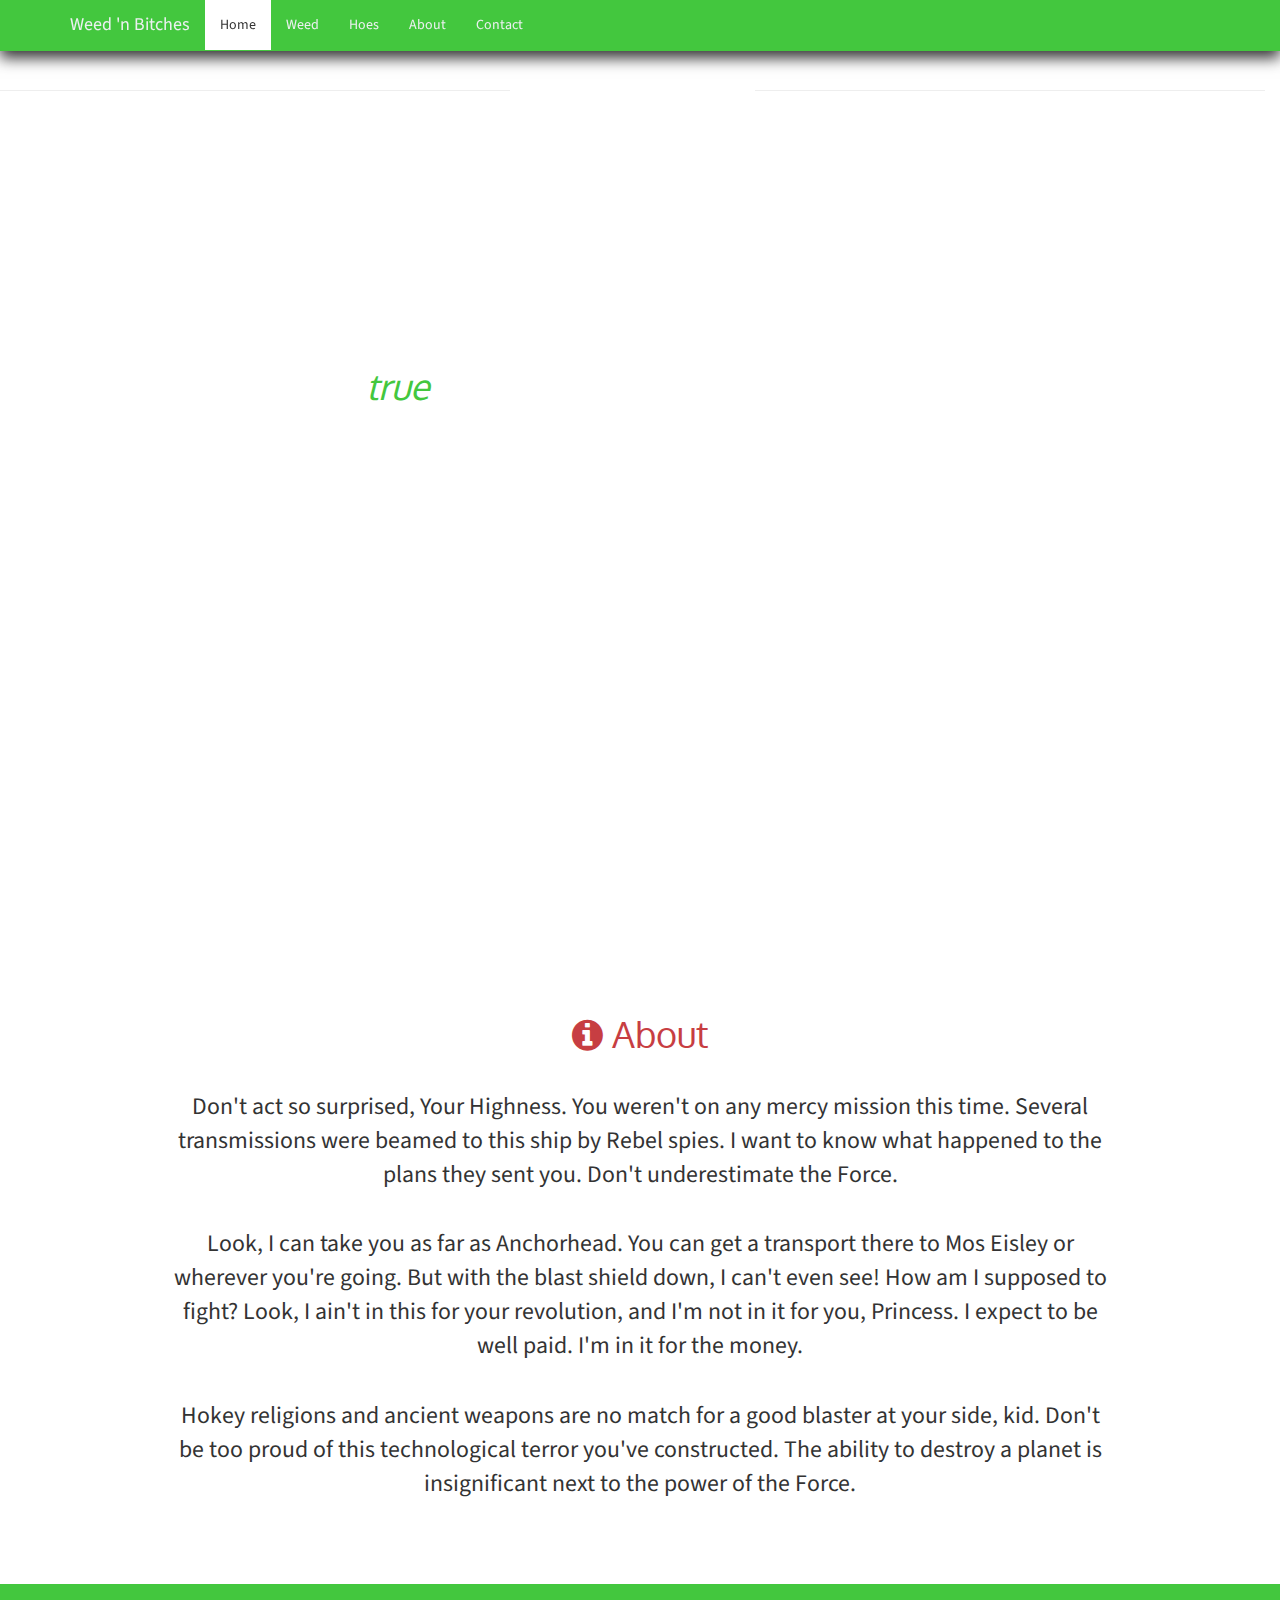
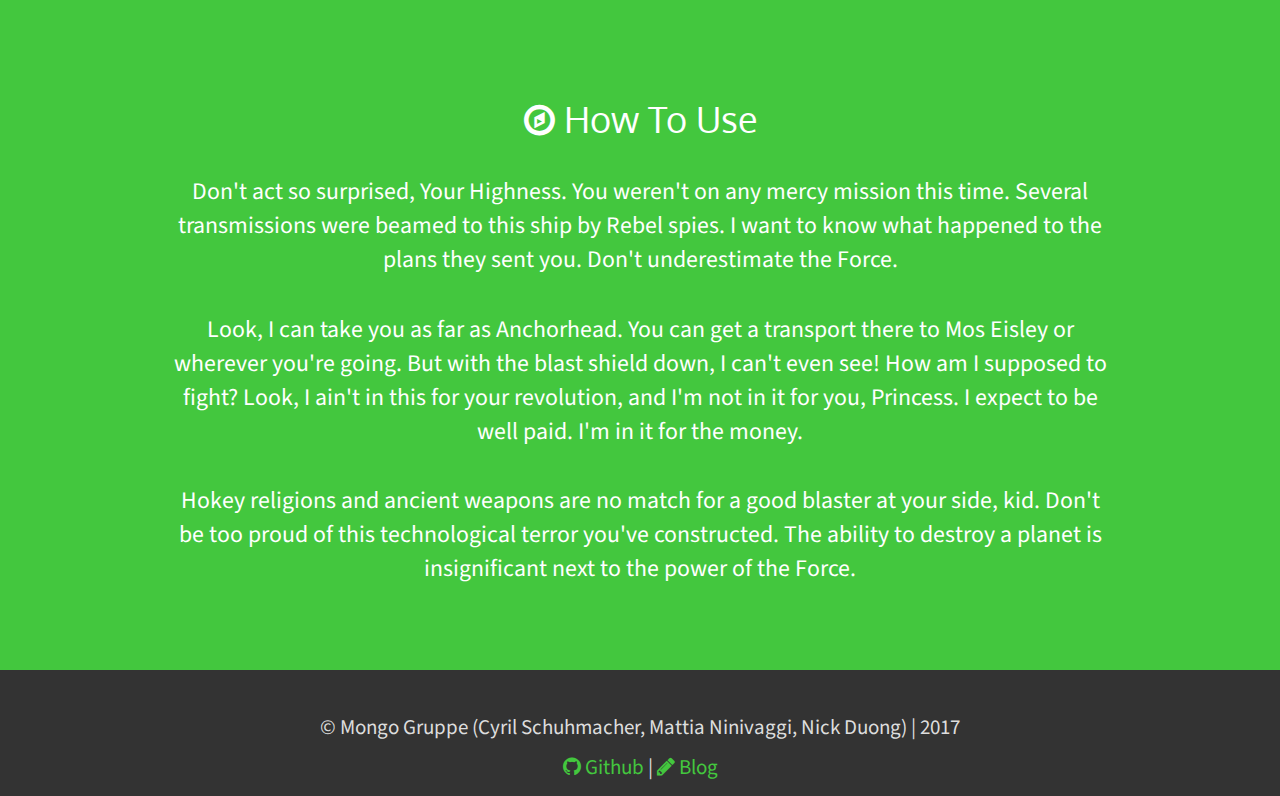
==== index.html @ 7d919fe5 "changed title" ====
<!DOCYTPE html>
<html>

<head>
    <meta charset="utf-8" />
    <title>Weed 'n Bitches</title>
    <link href="https://fonts.googleapis.com/css?family=Source+Sans+Pro" rel="stylesheet">
    <link href="https://fonts.googleapis.com/css?family=Oxygen" rel="stylesheet">
    <link rel="stylesheet" href="node_modules/normalize.css/normalize.css" />
    <script src="http://code.jquery.com/jquery-3.2.1.js" integrity="sha256-DZAnKJ/6XZ9si04Hgrsxu/8s717jcIzLy3oi35EouyE=" crossorigin="anonymous"></script>
    <link rel="stylesheet" href="https://maxcdn.bootstrapcdn.com/bootstrap/3.3.7/css/bootstrap.min.css">
    <script src="https://maxcdn.bootstrapcdn.com/bootstrap/3.3.7/js/bootstrap.min.js"></script>
    <script src="https://apis.google.com/js/client:plusone.js" type="text/javascript"></script>
    </script>
    <link rel="stylesheet" href="css/style.css" />
    
    <link rel="stylesheet" href="css/fonts.css" />
    <link rel="stylesheet" href="css/buttons.css" />
    <link rel="stylesheet" href="https://maxcdn.bootstrapcdn.com/font-awesome/4.7.0/css/font-awesome.min.css" />
    <link rel="stylesheet" href="css/navbar.css" />
    <link rel="stylesheet" href="css/mobile.css" />
</head>

<body>
    <div class="navbar navbar-default navbar-fixed-top">
        <div class="container">
            <div class="navbar-header">
                <button type="button" class="navbar-toggle" data-toggle="collapse" data-target=".navbar-collapse">
                    <span class="icon-bar"></span>
                    <span class="icon-bar"></span>
                    <span class="icon-bar"></span>
                </button>
                <a class="navbar-brand" href="#">Weed 'n Bitches</a>
            </div>
            <div class="collapse navbar-collapse">
                <ul class="nav navbar-nav">
                    <li class="active">
                        <a href="index.html">Home</a>
                    </li>
                    <li>
                        <a href="weed.html">Weed</a>
                    </li>
                    <li>
                        <a href="hoes.html">Hoes</a>
                    </li>
                    <li>
                        <a href="about.html">About</a>
                    </li>
                    <li>
                        <a href="contact.html">Contact</a>
                    </li>
                </ul>
            </div>
            <!--/.nav-collapse -->
        </div>
    </div>
    <div class="wide">
        <div class="row">
            <div class="col-xs-5 line">
                <hr>
            </div>
            <div class="col-xs-2 logo">Weed 'n Bitches</div>
            <div class="col-xs-5 line">
                <hr>
            </div>
        </div>
        <div class="row" id="intro">
            <div class="col-md-4">
                <h1 class="text-white">
                    Amsterdam, a place where dreams come
                    <em>true</em>
                </h1>
                <h2 class="text-white">
                    Get high out of your mind
                </h2>
            </div>
        </div>
    </div>

    <div class="container-fluid" id="jimminy">
        <div id="about" class="row">
            <div class="text-center">
                <h1 class="text-primary"><i class="fa fa-info-circle" aria-hidden="true"></i> About</h1>
                <div id="abouttext"></div>
                <p>Don't act so surprised, Your Highness. You weren't on any mercy mission this time. Several transmissions
                    were beamed to this ship by Rebel spies. I want to know what happened to the plans they sent you. Don't
                    underestimate the Force.</p>
                <p>Look, I can take you as far as Anchorhead. You can get a transport there to Mos Eisley or wherever you're
                    going. But with the blast shield down, I can't even see! How am I supposed to fight? Look, I ain't in
                    this for your revolution, and I'm not in it for you, Princess. I expect to be well paid. I'm in it for
                    the money.</p>
                <p>Hokey religions and ancient weapons are no match for a good blaster at your side, kid. Don't be too proud
                    of this technological terror you've constructed. The ability to destroy a planet is insignificant next
                    to the power of the Force.</p>
            </div>
        </div>
        <div id="howtouse" class="row">
            <div class="text-center">
                <h1><i class="fa fa-compass" aria-hidden="true"></i> How To Use</h1>
                <p>Don't act so surprised, Your Highness. You weren't on any mercy mission this time. Several transmissions
                    were beamed to this ship by Rebel spies. I want to know what happened to the plans they sent you. Don't
                    underestimate the Force.</p>
                <p>Look, I can take you as far as Anchorhead. You can get a transport there to Mos Eisley or wherever you're
                    going. But with the blast shield down, I can't even see! How am I supposed to fight? Look, I ain't in
                    this for your revolution, and I'm not in it for you, Princess. I expect to be well paid. I'm in it for
                    the money.</p>
                <p>Hokey religions and ancient weapons are no match for a good blaster at your side, kid. Don't be too proud
                    of this technological terror you've constructed. The ability to destroy a planet is insignificant next
                    to the power of the Force.</p>
            </div>
        </div>
        <div class="text-center row" id="use">
            <div >
                <h1 class="text-primary"><i class="fa fa-check" aria-hidden="true"></i> Let's do this!</h1>
                <div id="buttons">
                    <label>
                        <input id="query" type="text" />
                        <button id="search-button" class="btn-geckoboard" onclick="keyWordsearch()">Search</button>
                    </label>
                    <div id="container">
                        <h1>Search Results</h1>
                        <ul id="results"></ul>
                    </div>
                </div>
            </div>
        </div>
    </div>
    <footer>
        <div class="container text-center">
            <p>
                &copy; Mongo Gruppe (Cyril Schuhmacher, Mattia Ninivaggi, Nick Duong) | 2017
            </p>
            <p><a href="https://github.com/ninijay"><i class="fa fa-github" aria-hidden="true"></i> Github</a> | <a href="https://tech-brew.net/"><i class="fa fa-pencil" aria-hidden="true"></i>
                 Blog</a></p>
        </div>
    </footer>
</body>

</html>
---- css/style.css ----
body {
  background: url(/img/cream_dust.png) repeat 0 0;
}

body,html {
    height: 100%;
  }
  
  body {
    padding-top: 50px;
  }
  
  .wide {
    min-width:100%;
    height:100%;
    height:calc(100% - 1px);
    background: url('https://images.unsplash.com/photo-1468436385273-8abca6dfd8d3?dpr=1&auto=format&fit=crop&w=1000&q=80&cs=tinysrgb&ixid=dW5zcGxhc2guY29tOzs7Ozs%3D') no-repeat center center fixed;
     /*url('https://c.stocksy.com/a/RcN300/z0/805779.jpg');*/
     -webkit-background-size: cover;
     -moz-background-size: cover;
     -o-background-size: cover;
     background-size: cover;
  }
  
  .wide img {
    width:100%;
  }
  
  .logo {
    color:#fff;
    font-weight:800;
    font-size:14pt;
    padding:25px;
    text-align:center;
  }
  
  .line {
    padding-top:20px;
    white-space:no-wrap;
    overflow:hidden;
    text-align:center;
  }
  
  .wide .row {
    margin-right:0;
  }

  .text-white {
    color:white;
  }

  #intro {
    padding: 10em;
    background: rgba(255, 255, 255, 0.15)
  }

#intro em {
  color:#43c73e;
}

#howtouse {
  background-color:#43c73e;
}

#howtouse h1, #howtouse p {
  color: white;
  
}


#jimminy > div {
  padding: 7em;
  padding-top: 4em;
  padding-bottom: 2em;
}

#jimminy > div {
  font-size: 1.7em;
}

#jimminy p {
  margin-bottom: 1.5em;
}

#jimminy h1 {
  margin-bottom: 1em;
}

#jimminy .container {
  padding: 0;
}

footer {
  color: #ddd;
  background-color: #333;
  height: 6em;
  padding-top:2em;
  font-size: 1.5em;
  display:block;
 
}

footer a {
  color: #43c73e;
  -moz-transition: all .3s ease-in;
  -o-transition: all .3s ease-in;
  -webkit-transition: all .3s ease-in;
  transition: all .3s ease-in;
}

footer a:hover {
  color:white;
}

#use {
  display: none;
}
---- css/fonts.css ----
body{
    font-family: 'Source Sans Pro', sans-serif;
}

h1, h2, h3, h4, h5 {
    font-family: 'Oxygen', sans-serif;
}

.text-primary {
    color: #c73e42;
}

a {
    text-decoration: none;
}

a:hover {
    text-decoration: none;
}
---- css/buttons.css ----
.btn-geckoboard {
	background: rgb(41,153,153);
	background-image: none;
	border:none;
	color: #fff;
	letter-spacing: 1px;
	font-weight: 600;
	text-decoration: none ! important;
	text-shadow: none;
	text-transform: uppercase;
	transition: all 0.3s ease-in-out 0s;		
	-webkit-transition: all 0.3s ease-in-out 0s;		
}
.btn-geckoboard:hover {
	background: #333;
	color: #fff;
}
---- css/navbar.css ----
.navbar-default {
    background-color: #43c73e;
    border-color: #43c73e;
    box-shadow: 0em 0.5em 1em #333;
  }
  .navbar-default .navbar-brand {
    color: #ecf0f1;
  }
  .navbar-default .navbar-brand:hover,
  .navbar-default .navbar-brand:focus {
    color: #333333;
  }
  .navbar-default .navbar-text {
    color: #ecf0f1;
  }

  .navbar-default .navbar-nav > li > a {
    color: #ecf0f1;
  }
  .navbar-default .navbar-nav > li > a:hover,
  .navbar-default .navbar-nav > li > a:focus {
    color: #333333;
  }
  .navbar-default .navbar-nav > .active > a,
  .navbar-default .navbar-nav > .active > a:hover,
  .navbar-default .navbar-nav > .active > a:focus {
    color: #333333;
    background-color: #ffffff;
  }
  .navbar-default .navbar-nav > .open > a,
  .navbar-default .navbar-nav > .open > a:hover,
  .navbar-default .navbar-nav > .open > a:focus {
    color: #333333;
    background-color: #ffffff;
  }
  .navbar-default .navbar-toggle {
    border-color: #ffffff;
  }
  .navbar-default .navbar-toggle:hover,
  .navbar-default .navbar-toggle:focus {
    background-color: #ffffff;
  }
  .navbar-default .navbar-toggle .icon-bar {
    background-color: #ecf0f1;
  }
  .navbar-default .navbar-collapse,
  .navbar-default .navbar-form {
    border-color: #ecf0f1;
  }
  .navbar-default .navbar-link {
    color: #ecf0f1;
  }
  .navbar-default .navbar-link:hover {
    color: #333333;
  }
  
  @media (max-width: 767px) {
    .navbar-default .navbar-nav .open .dropdown-menu > li > a {
      color: #ecf0f1;
    }
    .navbar-default .navbar-nav .open .dropdown-menu > li > a:hover,
    .navbar-default .navbar-nav .open .dropdown-menu > li > a:focus {
      color: #333333;
    }
    .navbar-default .navbar-nav .open .dropdown-menu > .active > a,
    .navbar-default .navbar-nav .open .dropdown-menu > .active > a:hover,
    .navbar-default .navbar-nav .open .dropdown-menu > .active > a:focus {
      color: #333333;
      background-color: #ffffff;
    }
  }
---- css/mobile.css ----
@media (max-width: 740px) {
    #jimminy > div {
        padding: 3em;
        padding-top: 2em;
        padding-bottom: 1em;
      }
    
      #intro {
        padding: 5em;
      }
}
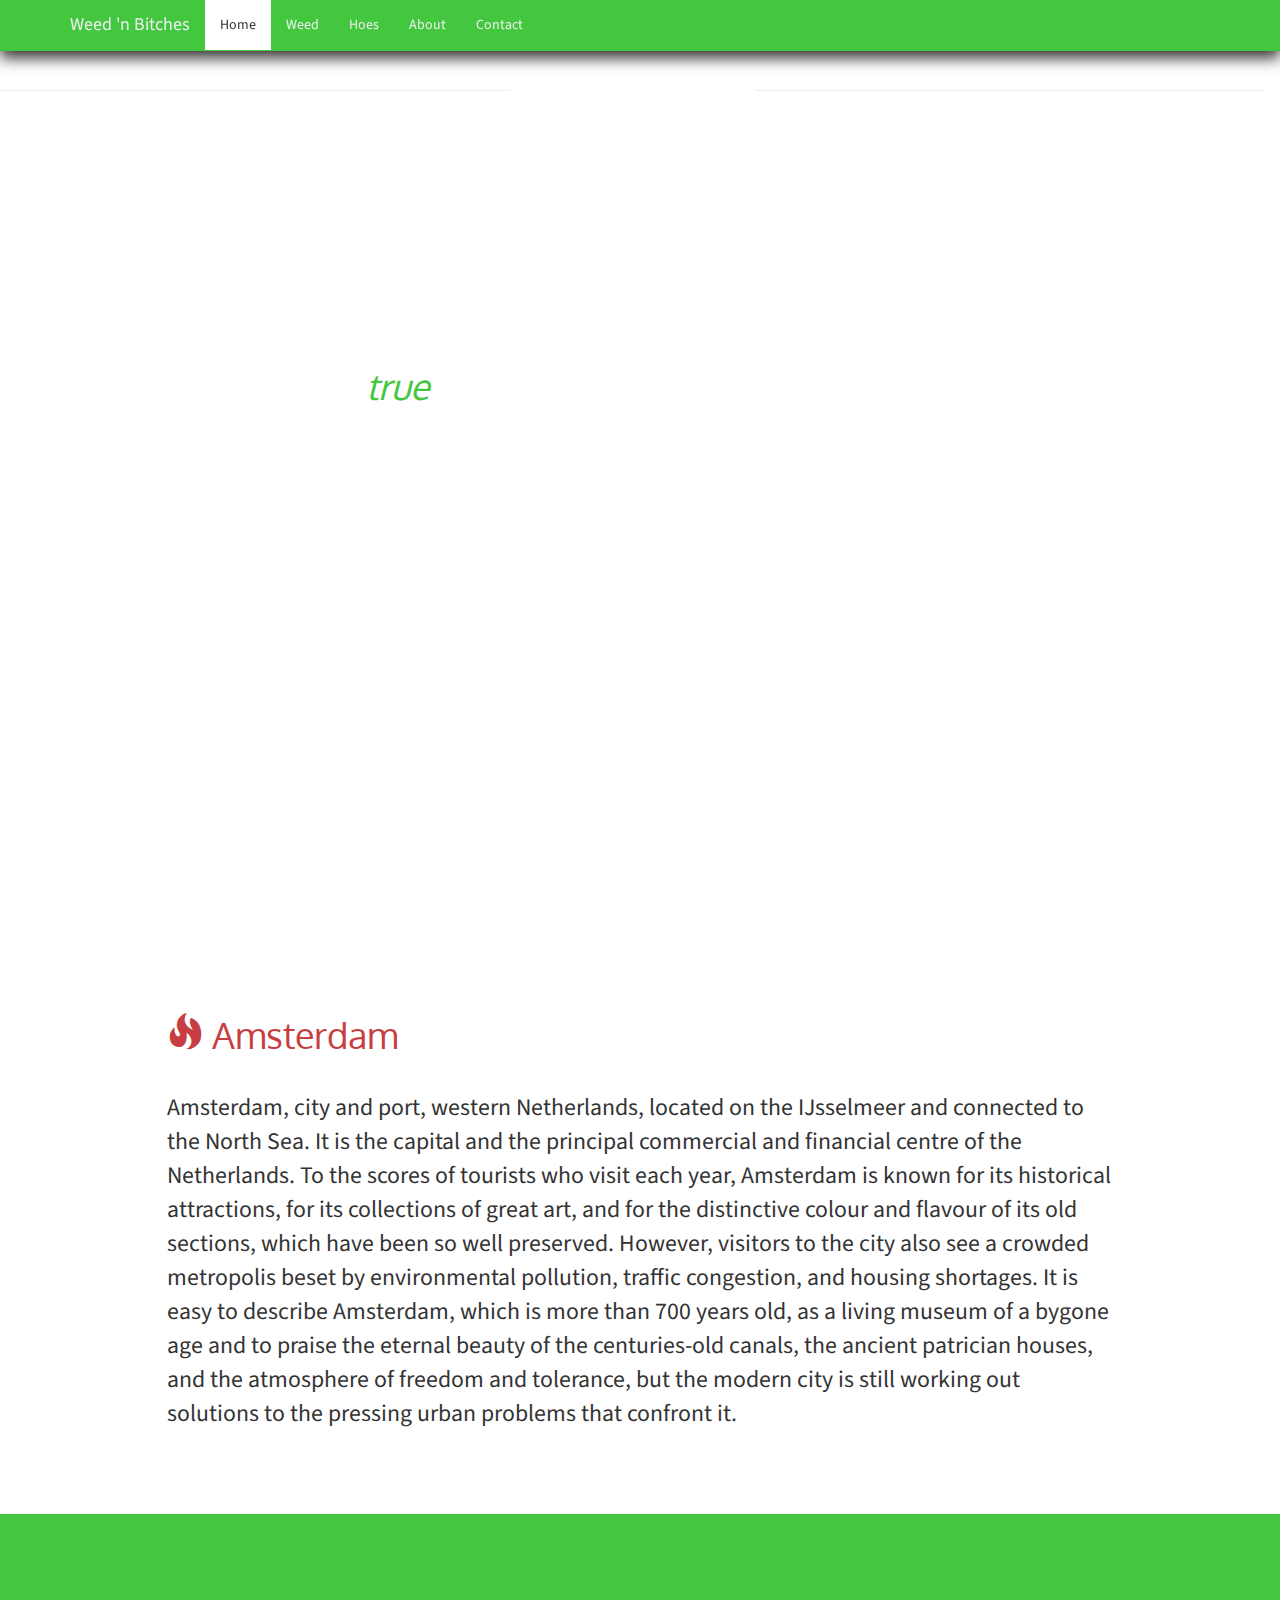
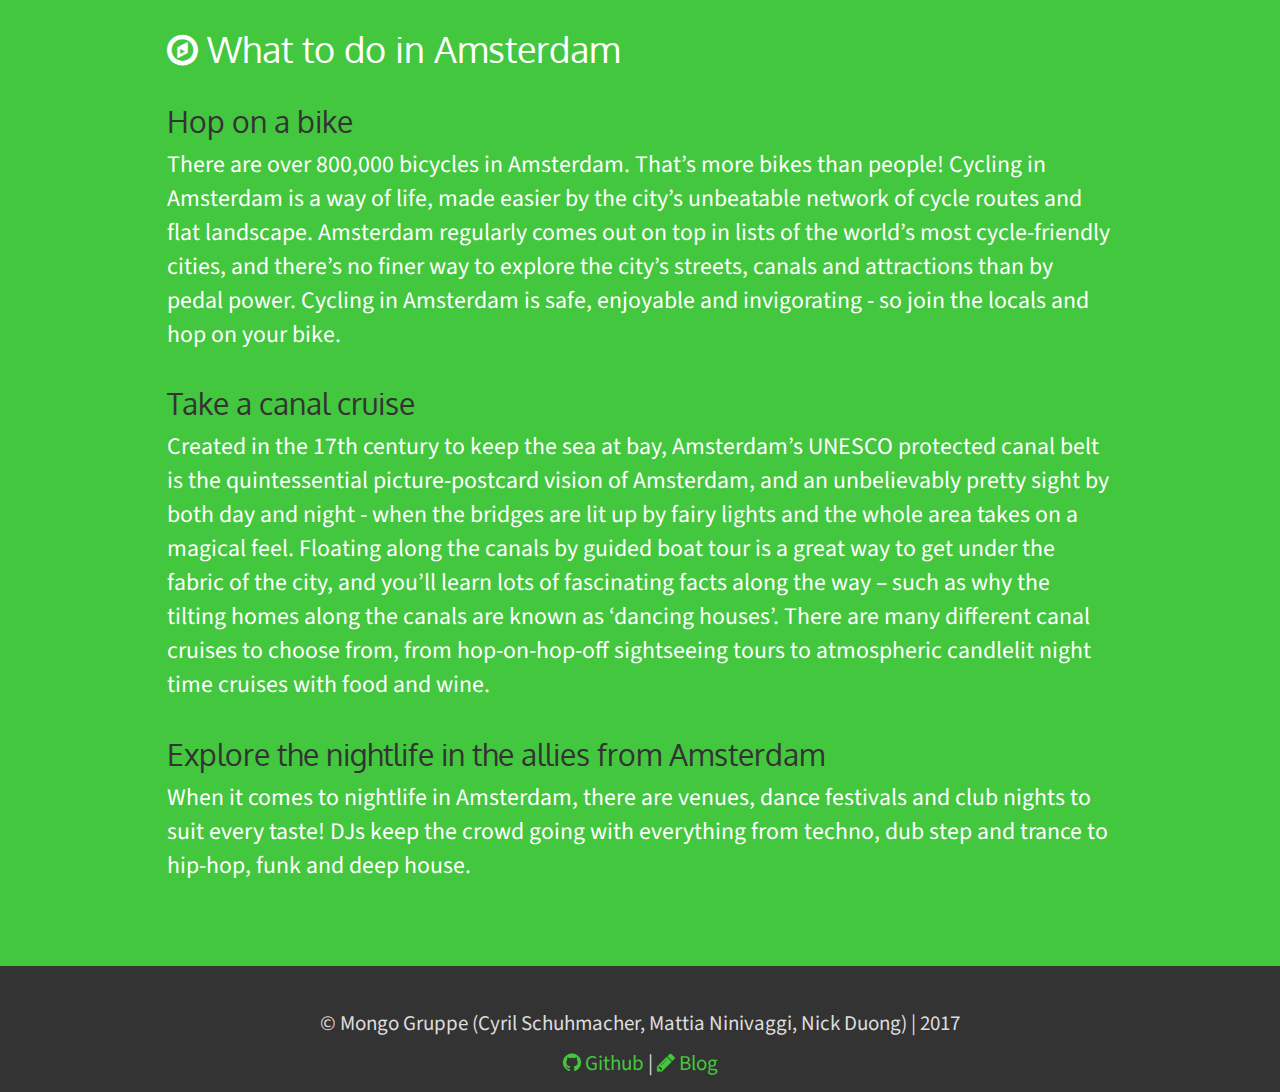
==== commit aaea1975: "finished index.html" ====
--- a/index.html
+++ b/index.html
@@ -79,34 +79,24 @@
 
     <div class="container-fluid" id="jimminy">
         <div id="about" class="row">
-            <div class="text-center">
-                <h1 class="text-primary"><i class="fa fa-info-circle" aria-hidden="true"></i> About</h1>
+            <div class="text-left">
+                <h1 class="text-primary"><i class="glyphicon glyphicon-fire" aria-hidden="true"></i> Amsterdam</h1>
                 <div id="abouttext"></div>
-                <p>Don't act so surprised, Your Highness. You weren't on any mercy mission this time. Several transmissions
-                    were beamed to this ship by Rebel spies. I want to know what happened to the plans they sent you. Don't
-                    underestimate the Force.</p>
-                <p>Look, I can take you as far as Anchorhead. You can get a transport there to Mos Eisley or wherever you're
-                    going. But with the blast shield down, I can't even see! How am I supposed to fight? Look, I ain't in
-                    this for your revolution, and I'm not in it for you, Princess. I expect to be well paid. I'm in it for
-                    the money.</p>
-                <p>Hokey religions and ancient weapons are no match for a good blaster at your side, kid. Don't be too proud
-                    of this technological terror you've constructed. The ability to destroy a planet is insignificant next
-                    to the power of the Force.</p>
+                <p>
+                	Amsterdam, city and port, western Netherlands, located on the IJsselmeer and connected to the North Sea. It is the capital and the principal commercial and financial centre of the Netherlands.
+                	To the scores of tourists who visit each year, Amsterdam is known for its historical attractions, for its collections of great art, and for the distinctive colour and flavour of its old sections, which have been so well preserved. However, visitors to the city also see a crowded metropolis beset by environmental pollution, traffic congestion, and housing shortages. It is easy to describe Amsterdam, which is more than 700 years old, as a living museum of a bygone age and to praise the eternal beauty of the centuries-old canals, the ancient patrician houses, and the atmosphere of freedom and tolerance, but the modern city is still working out solutions to the pressing urban problems that confront it.
+                </p>
             </div>
         </div>
         <div id="howtouse" class="row">
-            <div class="text-center">
-                <h1><i class="fa fa-compass" aria-hidden="true"></i> How To Use</h1>
-                <p>Don't act so surprised, Your Highness. You weren't on any mercy mission this time. Several transmissions
-                    were beamed to this ship by Rebel spies. I want to know what happened to the plans they sent you. Don't
-                    underestimate the Force.</p>
-                <p>Look, I can take you as far as Anchorhead. You can get a transport there to Mos Eisley or wherever you're
-                    going. But with the blast shield down, I can't even see! How am I supposed to fight? Look, I ain't in
-                    this for your revolution, and I'm not in it for you, Princess. I expect to be well paid. I'm in it for
-                    the money.</p>
-                <p>Hokey religions and ancient weapons are no match for a good blaster at your side, kid. Don't be too proud
-                    of this technological terror you've constructed. The ability to destroy a planet is insignificant next
-                    to the power of the Force.</p>
+            <div class="text-left">
+                <h1><i class="fa fa-compass" aria-hidden="true"></i> What to do in Amsterdam</h1>
+                <h2>Hop on a bike</h2>
+                <p>There are over 800,000 bicycles in Amsterdam. That’s more bikes than people! Cycling in Amsterdam is a way of life, made easier by the city’s unbeatable network of cycle routes and flat landscape. Amsterdam regularly comes out on top in lists of the world’s most cycle-friendly cities, and there’s no finer way to explore the city’s streets, canals and attractions than by pedal power. Cycling in Amsterdam is safe, enjoyable and invigorating - so join the locals and hop on your bike.</p>
+                <h2>Take a canal cruise</h2>
+                <p>Created in the 17th century to keep the sea at bay, Amsterdam’s UNESCO protected canal belt is the quintessential picture-postcard vision of Amsterdam, and an unbelievably pretty sight by both day and night - when the bridges are lit up by fairy lights and the whole area takes on a magical feel. Floating along the canals by guided boat tour is a great way to get under the fabric of the city, and you’ll learn lots of fascinating facts along the way – such as why the tilting homes along the canals are known as ‘dancing houses’. There are many different canal cruises to choose from, from hop-on-hop-off sightseeing tours to atmospheric candlelit night time cruises with food and wine.</p>
+                <h2>Explore the nightlife in the allies from Amsterdam</h2>
+                <p>When it comes to nightlife in Amsterdam, there are venues, dance festivals and club nights to suit every taste! DJs keep the crowd going with everything from techno, dub step and trance to hip-hop, funk and deep house.</p>
             </div>
         </div>
         <div class="text-center row" id="use">
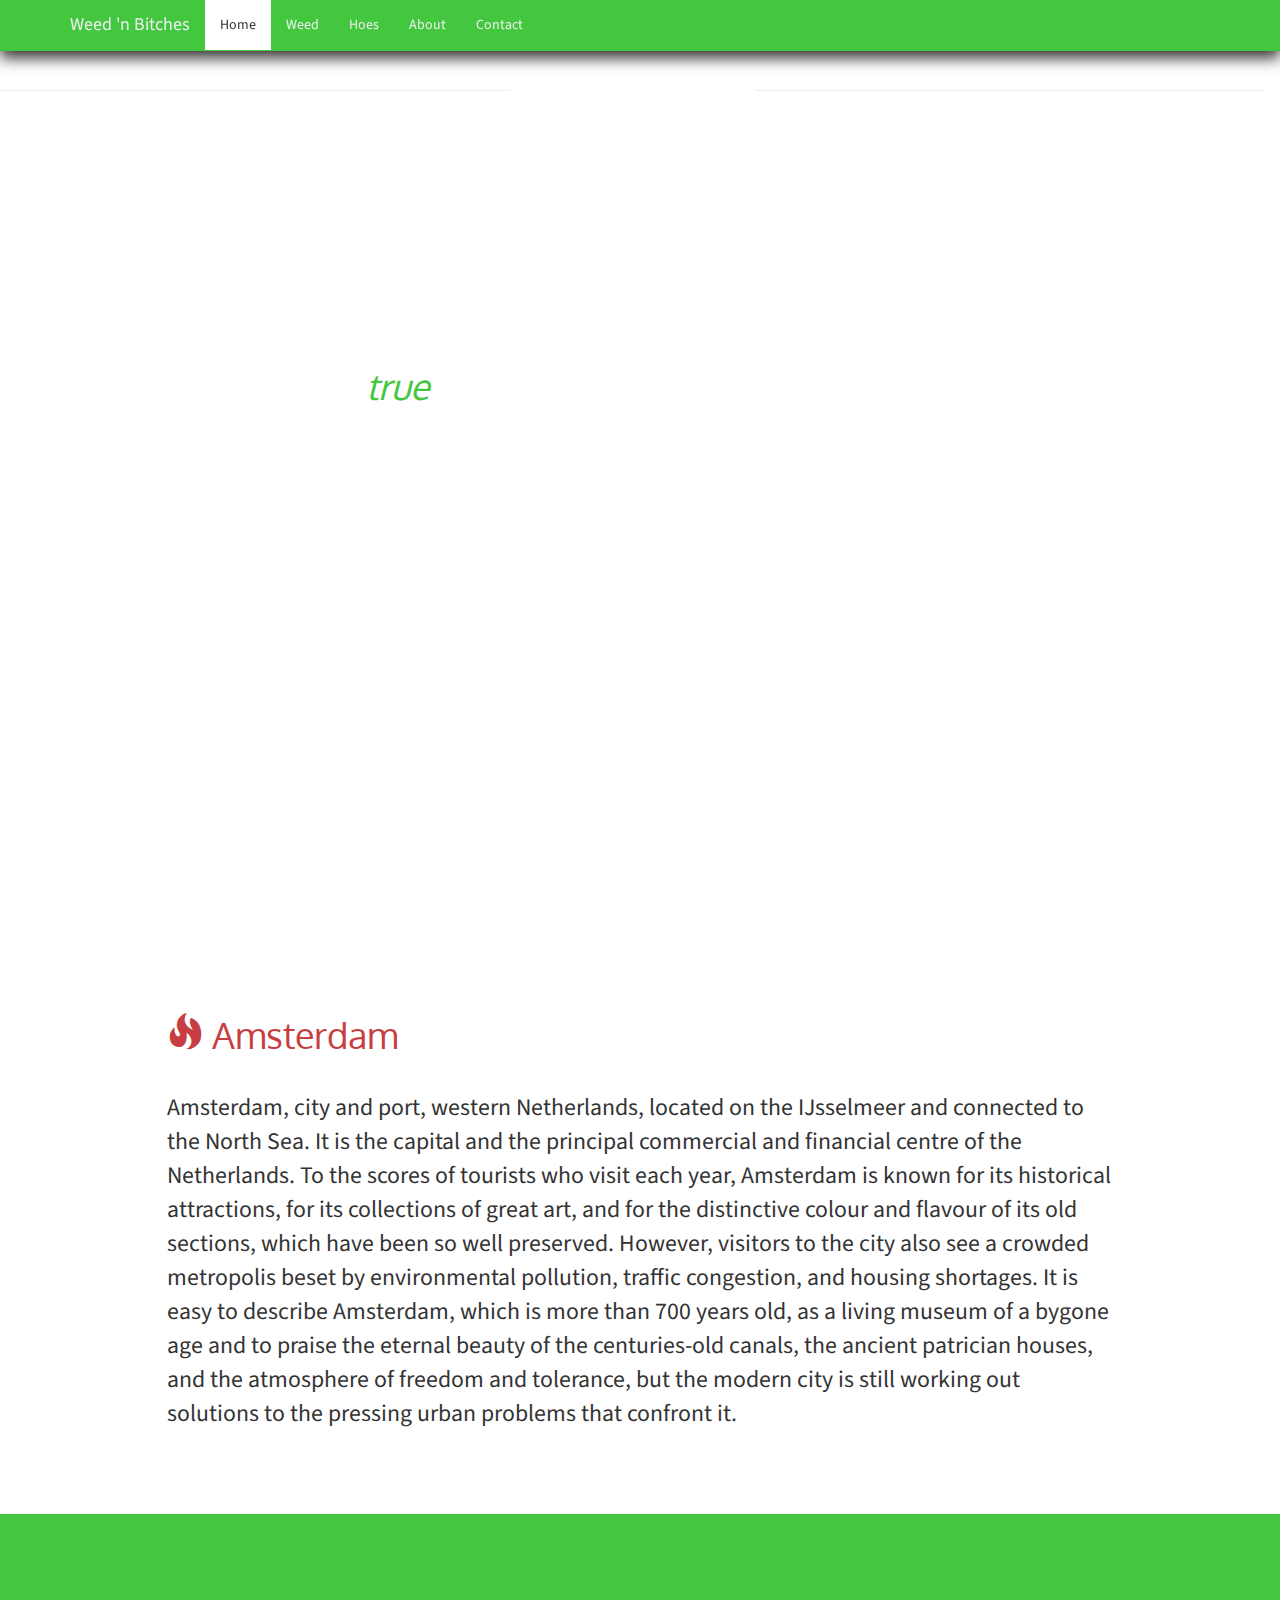
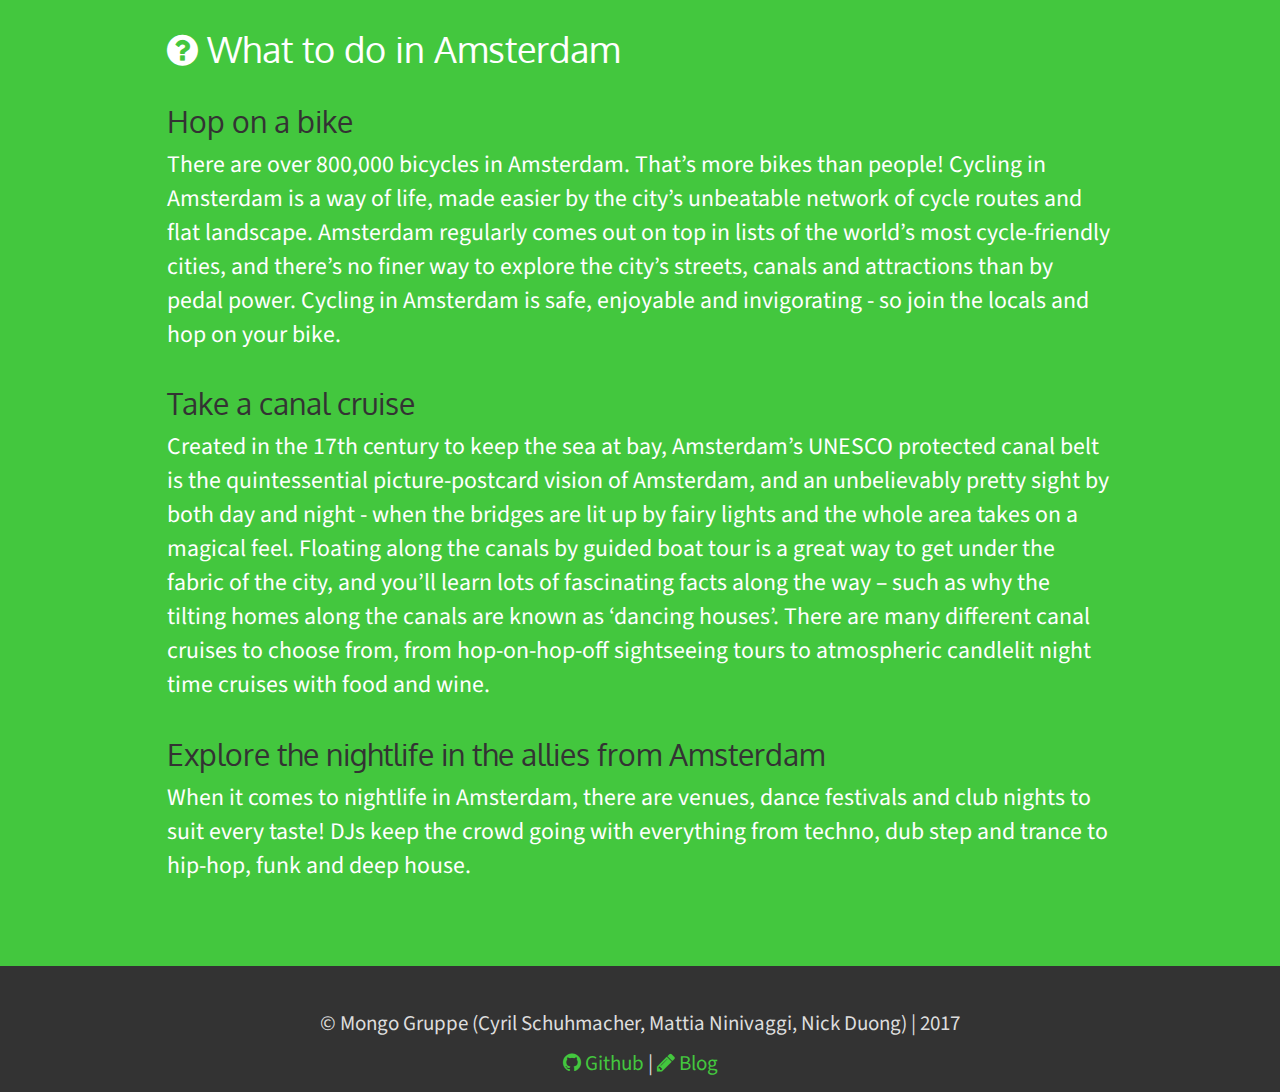
==== commit 139e76fb: "min shit plus about.html" ====
--- a/index.html
+++ b/index.html
@@ -2,128 +2,163 @@
 <html>
 
 <head>
-    <meta charset="utf-8" />
-    <title>Weed 'n Bitches</title>
-    <link href="https://fonts.googleapis.com/css?family=Source+Sans+Pro" rel="stylesheet">
-    <link href="https://fonts.googleapis.com/css?family=Oxygen" rel="stylesheet">
-    <link rel="stylesheet" href="node_modules/normalize.css/normalize.css" />
-    <script src="http://code.jquery.com/jquery-3.2.1.js" integrity="sha256-DZAnKJ/6XZ9si04Hgrsxu/8s717jcIzLy3oi35EouyE=" crossorigin="anonymous"></script>
-    <link rel="stylesheet" href="https://maxcdn.bootstrapcdn.com/bootstrap/3.3.7/css/bootstrap.min.css">
-    <script src="https://maxcdn.bootstrapcdn.com/bootstrap/3.3.7/js/bootstrap.min.js"></script>
-    <script src="https://apis.google.com/js/client:plusone.js" type="text/javascript"></script>
-    </script>
-    <link rel="stylesheet" href="css/style.css" />
-    
-    <link rel="stylesheet" href="css/fonts.css" />
-    <link rel="stylesheet" href="css/buttons.css" />
-    <link rel="stylesheet" href="https://maxcdn.bootstrapcdn.com/font-awesome/4.7.0/css/font-awesome.min.css" />
-    <link rel="stylesheet" href="css/navbar.css" />
-    <link rel="stylesheet" href="css/mobile.css" />
+<meta charset="utf-8" />
+<title>Weed 'n Bitches</title>
+<link href="https://fonts.googleapis.com/css?family=Source+Sans+Pro"
+	rel="stylesheet">
+<link href="https://fonts.googleapis.com/css?family=Oxygen"
+	rel="stylesheet">
+<link rel="stylesheet" href="node_modules/normalize.css/normalize.css" />
+<script src="http://code.jquery.com/jquery-3.2.1.js"
+	integrity="sha256-DZAnKJ/6XZ9si04Hgrsxu/8s717jcIzLy3oi35EouyE="
+	crossorigin="anonymous"></script>
+<link rel="stylesheet"
+	href="https://maxcdn.bootstrapcdn.com/bootstrap/3.3.7/css/bootstrap.min.css">
+<script
+	src="https://maxcdn.bootstrapcdn.com/bootstrap/3.3.7/js/bootstrap.min.js"></script>
+<script src="https://apis.google.com/js/client:plusone.js"
+	type="text/javascript"></script>
+</script>
+<link rel="stylesheet" href="css/style.css" />
+
+<link rel="stylesheet" href="css/fonts.css" />
+<link rel="stylesheet" href="css/buttons.css" />
+<link rel="stylesheet"
+	href="https://maxcdn.bootstrapcdn.com/font-awesome/4.7.0/css/font-awesome.min.css" />
+<link rel="stylesheet" href="css/navbar.css" />
+<link rel="stylesheet" href="css/mobile.css" />
 </head>
 
 <body>
-    <div class="navbar navbar-default navbar-fixed-top">
-        <div class="container">
-            <div class="navbar-header">
-                <button type="button" class="navbar-toggle" data-toggle="collapse" data-target=".navbar-collapse">
-                    <span class="icon-bar"></span>
-                    <span class="icon-bar"></span>
-                    <span class="icon-bar"></span>
-                </button>
-                <a class="navbar-brand" href="#">Weed 'n Bitches</a>
-            </div>
-            <div class="collapse navbar-collapse">
-                <ul class="nav navbar-nav">
-                    <li class="active">
-                        <a href="index.html">Home</a>
-                    </li>
-                    <li>
-                        <a href="weed.html">Weed</a>
-                    </li>
-                    <li>
-                        <a href="hoes.html">Hoes</a>
-                    </li>
-                    <li>
-                        <a href="about.html">About</a>
-                    </li>
-                    <li>
-                        <a href="contact.html">Contact</a>
-                    </li>
-                </ul>
-            </div>
-            <!--/.nav-collapse -->
-        </div>
-    </div>
-    <div class="wide">
-        <div class="row">
-            <div class="col-xs-5 line">
-                <hr>
-            </div>
-            <div class="col-xs-2 logo">Weed 'n Bitches</div>
-            <div class="col-xs-5 line">
-                <hr>
-            </div>
-        </div>
-        <div class="row" id="intro">
-            <div class="col-md-4">
-                <h1 class="text-white">
-                    Amsterdam, a place where dreams come
-                    <em>true</em>
-                </h1>
-                <h2 class="text-white">
-                    Get high out of your mind
-                </h2>
-            </div>
-        </div>
-    </div>
+	<div class="navbar navbar-default navbar-fixed-top">
+		<div class="container">
+			<div class="navbar-header">
+				<button type="button" class="navbar-toggle" data-toggle="collapse"
+					data-target=".navbar-collapse">
+					<span class="icon-bar"></span> <span class="icon-bar"></span> <span
+						class="icon-bar"></span>
+				</button>
+				<a class="navbar-brand" href="#">Weed 'n Bitches</a>
+			</div>
+			<div class="collapse navbar-collapse">
+				<ul class="nav navbar-nav">
+					<li class="active"><a href="index.html">Home</a></li>
+					<li><a href="weed.html">Weed</a></li>
+					<li><a href="hoes.html">Hoes</a></li>
+					<li><a href="about.html">About</a></li>
+					<li><a href="contact.html">Contact</a></li>
+				</ul>
+			</div>
+			<!--/.nav-collapse -->
+		</div>
+	</div>
+	<div class="wide">
+		<div class="row">
+			<div class="col-xs-5 line">
+				<hr>
+			</div>
+			<div class="col-xs-2 logo">Weed 'n Bitches</div>
+			<div class="col-xs-5 line">
+				<hr>
+			</div>
+		</div>
+		<div class="row" id="intro">
+			<div class="col-md-4">
+				<h1 class="text-white">
+					Amsterdam, a place where dreams come <em>true</em>
+				</h1>
+				<h2 class="text-white">Get high out of your mind</h2>
+			</div>
+		</div>
+	</div>
 
-    <div class="container-fluid" id="jimminy">
-        <div id="about" class="row">
-            <div class="text-left">
-                <h1 class="text-primary"><i class="glyphicon glyphicon-fire" aria-hidden="true"></i> Amsterdam</h1>
-                <div id="abouttext"></div>
-                <p>
-                	Amsterdam, city and port, western Netherlands, located on the IJsselmeer and connected to the North Sea. It is the capital and the principal commercial and financial centre of the Netherlands.
-                	To the scores of tourists who visit each year, Amsterdam is known for its historical attractions, for its collections of great art, and for the distinctive colour and flavour of its old sections, which have been so well preserved. However, visitors to the city also see a crowded metropolis beset by environmental pollution, traffic congestion, and housing shortages. It is easy to describe Amsterdam, which is more than 700 years old, as a living museum of a bygone age and to praise the eternal beauty of the centuries-old canals, the ancient patrician houses, and the atmosphere of freedom and tolerance, but the modern city is still working out solutions to the pressing urban problems that confront it.
-                </p>
-            </div>
-        </div>
-        <div id="howtouse" class="row">
-            <div class="text-left">
-                <h1><i class="fa fa-compass" aria-hidden="true"></i> What to do in Amsterdam</h1>
-                <h2>Hop on a bike</h2>
-                <p>There are over 800,000 bicycles in Amsterdam. That’s more bikes than people! Cycling in Amsterdam is a way of life, made easier by the city’s unbeatable network of cycle routes and flat landscape. Amsterdam regularly comes out on top in lists of the world’s most cycle-friendly cities, and there’s no finer way to explore the city’s streets, canals and attractions than by pedal power. Cycling in Amsterdam is safe, enjoyable and invigorating - so join the locals and hop on your bike.</p>
-                <h2>Take a canal cruise</h2>
-                <p>Created in the 17th century to keep the sea at bay, Amsterdam’s UNESCO protected canal belt is the quintessential picture-postcard vision of Amsterdam, and an unbelievably pretty sight by both day and night - when the bridges are lit up by fairy lights and the whole area takes on a magical feel. Floating along the canals by guided boat tour is a great way to get under the fabric of the city, and you’ll learn lots of fascinating facts along the way – such as why the tilting homes along the canals are known as ‘dancing houses’. There are many different canal cruises to choose from, from hop-on-hop-off sightseeing tours to atmospheric candlelit night time cruises with food and wine.</p>
-                <h2>Explore the nightlife in the allies from Amsterdam</h2>
-                <p>When it comes to nightlife in Amsterdam, there are venues, dance festivals and club nights to suit every taste! DJs keep the crowd going with everything from techno, dub step and trance to hip-hop, funk and deep house.</p>
-            </div>
-        </div>
-        <div class="text-center row" id="use">
-            <div >
-                <h1 class="text-primary"><i class="fa fa-check" aria-hidden="true"></i> Let's do this!</h1>
-                <div id="buttons">
-                    <label>
-                        <input id="query" type="text" />
-                        <button id="search-button" class="btn-geckoboard" onclick="keyWordsearch()">Search</button>
-                    </label>
-                    <div id="container">
-                        <h1>Search Results</h1>
-                        <ul id="results"></ul>
-                    </div>
-                </div>
-            </div>
-        </div>
-    </div>
-    <footer>
-        <div class="container text-center">
-            <p>
-                &copy; Mongo Gruppe (Cyril Schuhmacher, Mattia Ninivaggi, Nick Duong) | 2017
-            </p>
-            <p><a href="https://github.com/ninijay"><i class="fa fa-github" aria-hidden="true"></i> Github</a> | <a href="https://tech-brew.net/"><i class="fa fa-pencil" aria-hidden="true"></i>
-                 Blog</a></p>
-        </div>
-    </footer>
+	<div class="container-fluid" id="jimminy">
+		<div id="about" class="row">
+			<div class="text-left">
+				<h1 class="text-primary">
+					<i class="glyphicon glyphicon-fire" aria-hidden="true"></i>
+					Amsterdam
+				</h1>
+				<div id="abouttext"></div>
+				<p>Amsterdam, city and port, western Netherlands, located on the
+					IJsselmeer and connected to the North Sea. It is the capital and
+					the principal commercial and financial centre of the Netherlands.
+					To the scores of tourists who visit each year, Amsterdam is known
+					for its historical attractions, for its collections of great art,
+					and for the distinctive colour and flavour of its old sections,
+					which have been so well preserved. However, visitors to the city
+					also see a crowded metropolis beset by environmental pollution,
+					traffic congestion, and housing shortages. It is easy to describe
+					Amsterdam, which is more than 700 years old, as a living museum of
+					a bygone age and to praise the eternal beauty of the centuries-old
+					canals, the ancient patrician houses, and the atmosphere of freedom
+					and tolerance, but the modern city is still working out solutions
+					to the pressing urban problems that confront it.</p>
+			</div>
+		</div>
+		<div id="howtouse" class="row">
+			<div class="text-left">
+				<h1>
+					<i class="fa fa-question-circle" aria-hidden="true"></i> What to do in
+					Amsterdam
+				</h1>
+				<h2>Hop on a bike</h2>
+				<p>There are over 800,000 bicycles in Amsterdam. That’s more
+					bikes than people! Cycling in Amsterdam is a way of life, made
+					easier by the city’s unbeatable network of cycle routes and flat
+					landscape. Amsterdam regularly comes out on top in lists of the
+					world’s most cycle-friendly cities, and there’s no finer way to
+					explore the city’s streets, canals and attractions than by pedal
+					power. Cycling in Amsterdam is safe, enjoyable and invigorating -
+					so join the locals and hop on your bike.</p>
+				<h2>Take a canal cruise</h2>
+				<p>Created in the 17th century to keep the sea at bay,
+					Amsterdam’s UNESCO protected canal belt is the quintessential
+					picture-postcard vision of Amsterdam, and an unbelievably pretty
+					sight by both day and night - when the bridges are lit up by fairy
+					lights and the whole area takes on a magical feel. Floating along
+					the canals by guided boat tour is a great way to get under the
+					fabric of the city, and you’ll learn lots of fascinating facts
+					along the way – such as why the tilting homes along the canals are
+					known as ‘dancing houses’. There are many different canal cruises
+					to choose from, from hop-on-hop-off sightseeing tours to
+					atmospheric candlelit night time cruises with food and wine.</p>
+				<h2>Explore the nightlife in the allies from Amsterdam</h2>
+				<p>When it comes to nightlife in Amsterdam, there are venues,
+					dance festivals and club nights to suit every taste! DJs keep the
+					crowd going with everything from techno, dub step and trance to
+					hip-hop, funk and deep house.</p>
+			</div>
+		</div>
+		<div class="text-center row" id="use">
+			<div>
+				<h1 class="text-primary">
+					<i class="fa fa-check" aria-hidden="true"></i> Let's do this!
+				</h1>
+				<div id="buttons">
+					<label> <input id="query" type="text" />
+						<button id="search-button" class="btn-geckoboard"
+							onclick="keyWordsearch()">Search</button>
+					</label>
+					<div id="container">
+						<h1>Search Results</h1>
+						<ul id="results"></ul>
+					</div>
+				</div>
+			</div>
+		</div>
+	</div>
+	<footer>
+		<div class="container text-center">
+			<p>&copy; Mongo Gruppe (Cyril Schuhmacher, Mattia Ninivaggi, Nick
+				Duong) | 2017</p>
+			<p>
+				<a href="https://github.com/ninijay"><i class="fa fa-github"
+					aria-hidden="true"></i> Github</a> | <a href="https://tech-brew.net/"><i
+					class="fa fa-pencil" aria-hidden="true"></i> Blog</a>
+			</p>
+		</div>
+	</footer>
 </body>
 
 </html>
--- a/css/style.css
+++ b/css/style.css
@@ -8,6 +8,7 @@
   
   body {
     padding-top: 50px;
+    hyphens: auto;
   }
   
   .wide {
@@ -17,6 +18,14 @@
     background: url('https://images.unsplash.com/photo-1468436385273-8abca6dfd8d3?dpr=1&auto=format&fit=crop&w=1000&q=80&cs=tinysrgb&ixid=dW5zcGxhc2guY29tOzs7Ozs%3D') no-repeat center center fixed;
      /*url('https://c.stocksy.com/a/RcN300/z0/805779.jpg');*/
      -webkit-background-size: cover;
+     -moz-background-size: cover;
+     -o-background-size: cover;
+     background-size: cover;
+  }
+  
+  #wideAbout {
+  	background: url('./img/office_building2.jpg') no-repeat center center fixed;
+  	-webkit-background-size: cover;
      -moz-background-size: cover;
      -o-background-size: cover;
      background-size: cover;
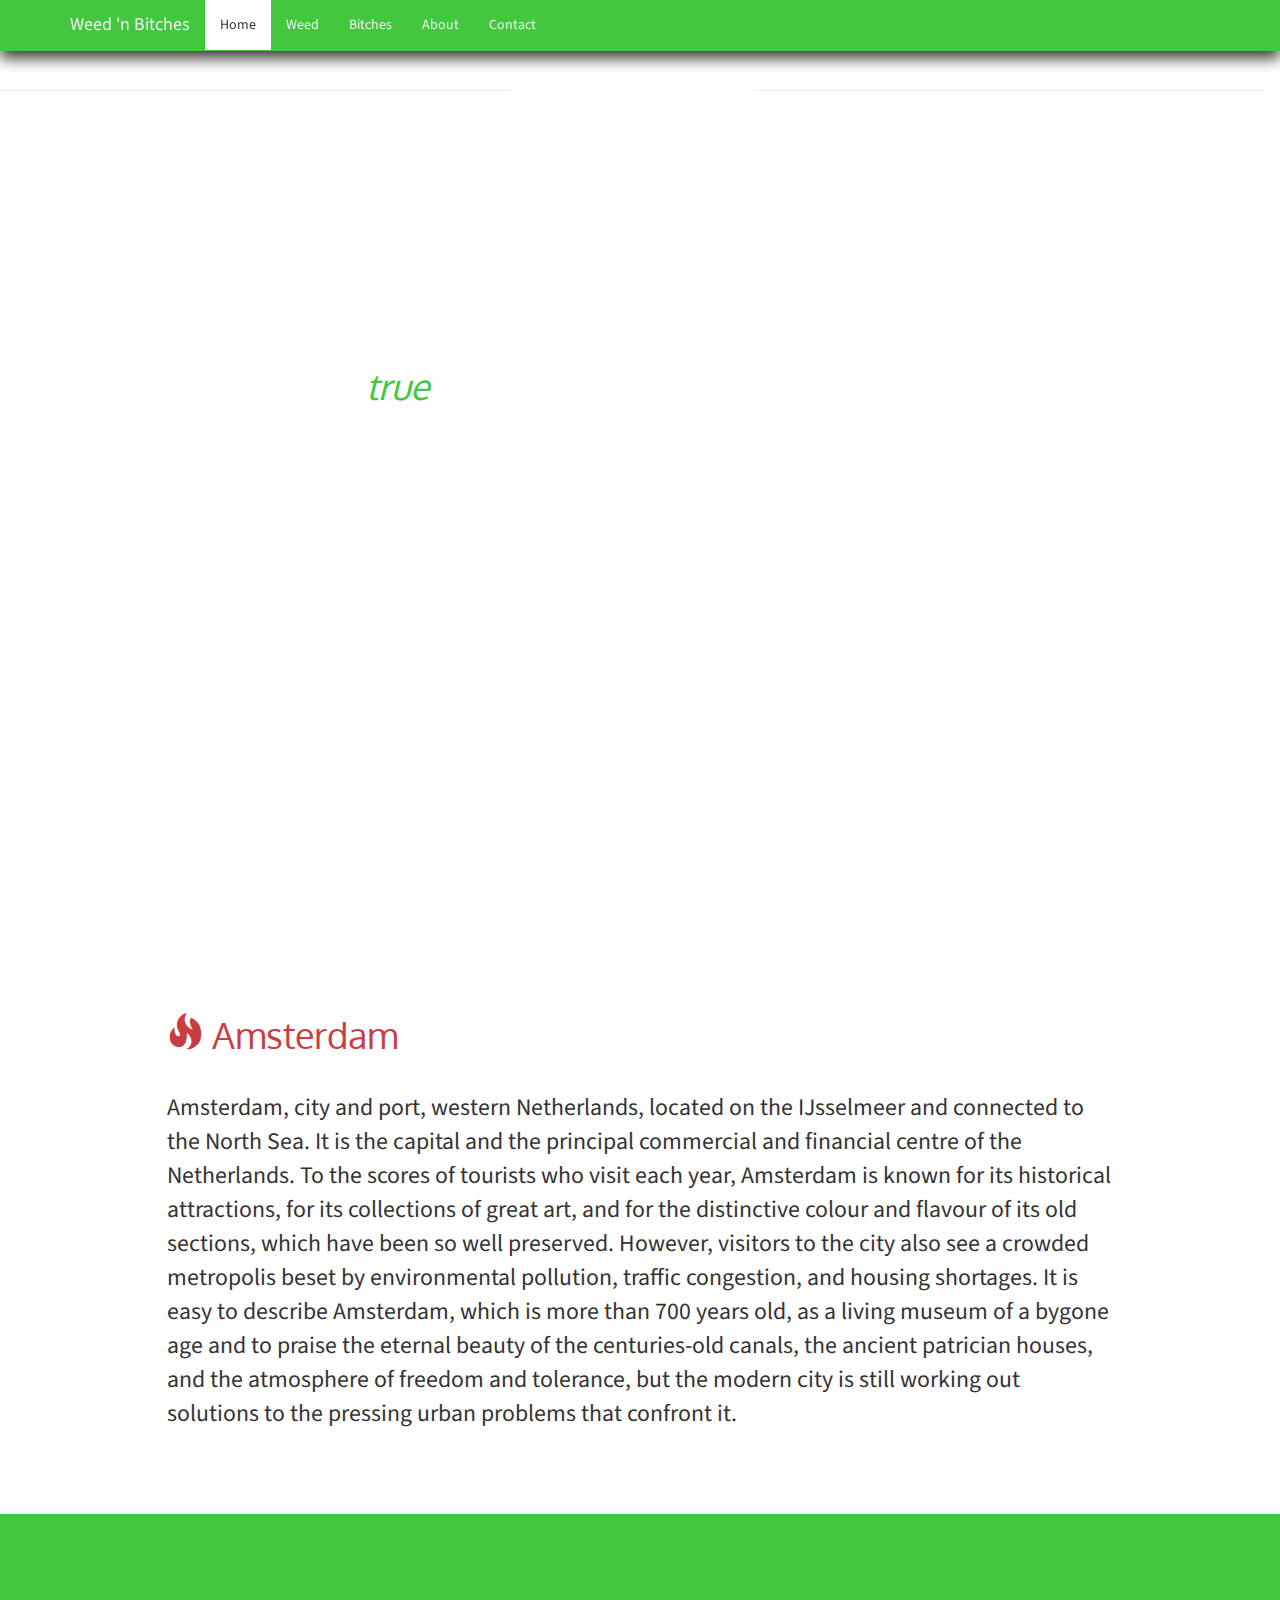
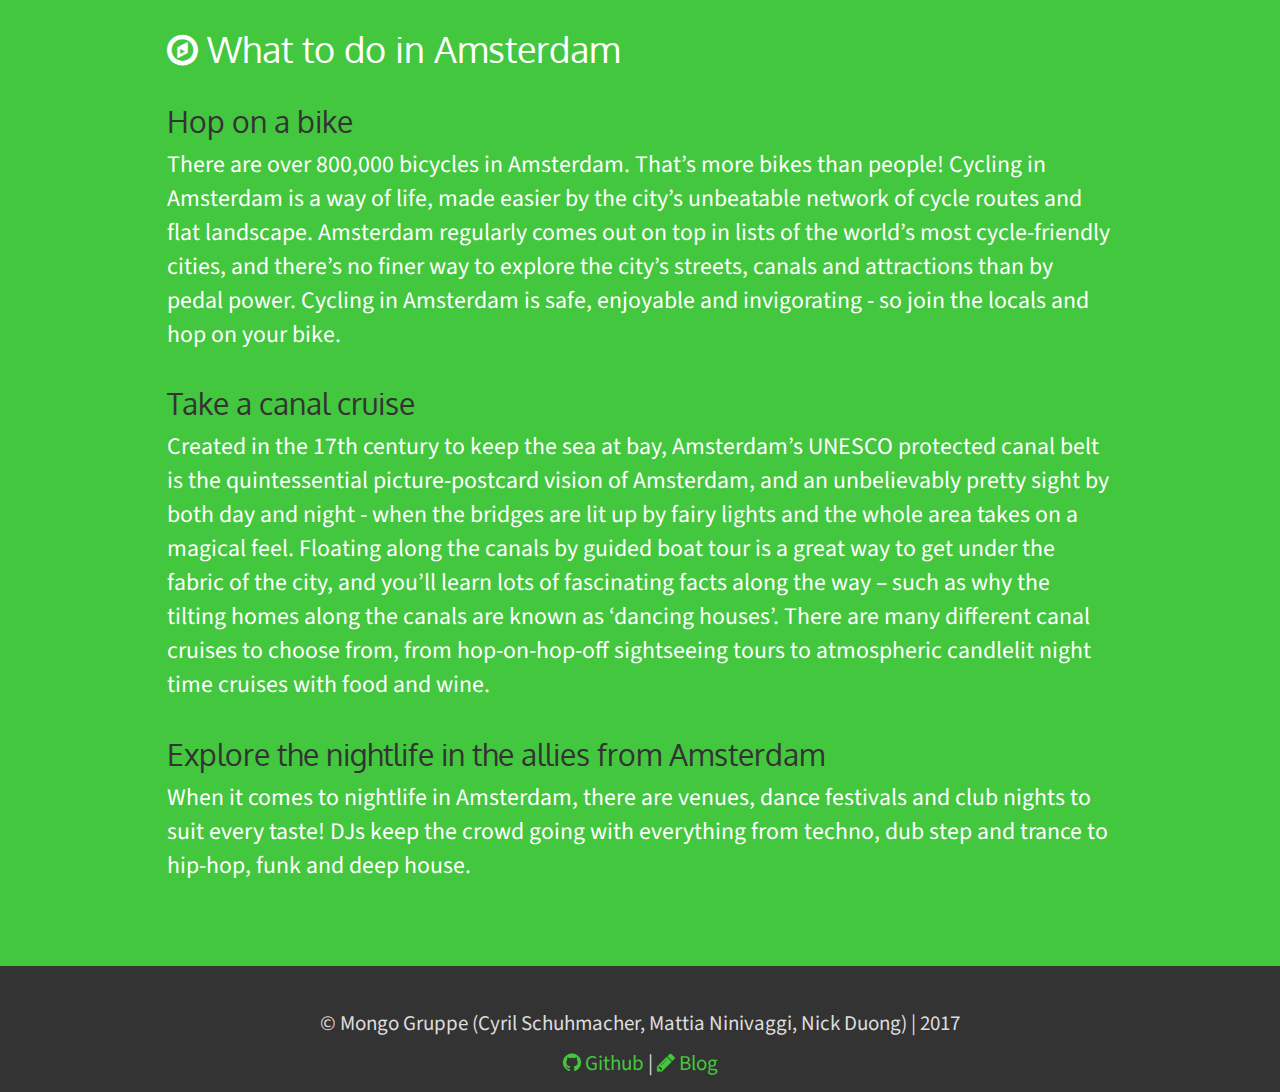
==== commit 7b5aeb21: "Changed hoes to bitches" ====
--- a/index.html
+++ b/index.html
@@ -2,163 +2,128 @@
 <html>
 
 <head>
-<meta charset="utf-8" />
-<title>Weed 'n Bitches</title>
-<link href="https://fonts.googleapis.com/css?family=Source+Sans+Pro"
-	rel="stylesheet">
-<link href="https://fonts.googleapis.com/css?family=Oxygen"
-	rel="stylesheet">
-<link rel="stylesheet" href="node_modules/normalize.css/normalize.css" />
-<script src="http://code.jquery.com/jquery-3.2.1.js"
-	integrity="sha256-DZAnKJ/6XZ9si04Hgrsxu/8s717jcIzLy3oi35EouyE="
-	crossorigin="anonymous"></script>
-<link rel="stylesheet"
-	href="https://maxcdn.bootstrapcdn.com/bootstrap/3.3.7/css/bootstrap.min.css">
-<script
-	src="https://maxcdn.bootstrapcdn.com/bootstrap/3.3.7/js/bootstrap.min.js"></script>
-<script src="https://apis.google.com/js/client:plusone.js"
-	type="text/javascript"></script>
-</script>
-<link rel="stylesheet" href="css/style.css" />
-
-<link rel="stylesheet" href="css/fonts.css" />
-<link rel="stylesheet" href="css/buttons.css" />
-<link rel="stylesheet"
-	href="https://maxcdn.bootstrapcdn.com/font-awesome/4.7.0/css/font-awesome.min.css" />
-<link rel="stylesheet" href="css/navbar.css" />
-<link rel="stylesheet" href="css/mobile.css" />
+    <meta charset="utf-8" />
+    <title>Weed 'n Bitches</title>
+    <link href="https://fonts.googleapis.com/css?family=Source+Sans+Pro" rel="stylesheet">
+    <link href="https://fonts.googleapis.com/css?family=Oxygen" rel="stylesheet">
+    <link rel="stylesheet" href="node_modules/normalize.css/normalize.css" />
+    <script src="http://code.jquery.com/jquery-3.2.1.js" integrity="sha256-DZAnKJ/6XZ9si04Hgrsxu/8s717jcIzLy3oi35EouyE=" crossorigin="anonymous"></script>
+    <link rel="stylesheet" href="https://maxcdn.bootstrapcdn.com/bootstrap/3.3.7/css/bootstrap.min.css">
+    <script src="https://maxcdn.bootstrapcdn.com/bootstrap/3.3.7/js/bootstrap.min.js"></script>
+    <script src="https://apis.google.com/js/client:plusone.js" type="text/javascript"></script>
+    </script>
+    <link rel="stylesheet" href="css/style.css" />
+    
+    <link rel="stylesheet" href="css/fonts.css" />
+    <link rel="stylesheet" href="css/buttons.css" />
+    <link rel="stylesheet" href="https://maxcdn.bootstrapcdn.com/font-awesome/4.7.0/css/font-awesome.min.css" />
+    <link rel="stylesheet" href="css/navbar.css" />
+    <link rel="stylesheet" href="css/mobile.css" />
 </head>
 
 <body>
-	<div class="navbar navbar-default navbar-fixed-top">
-		<div class="container">
-			<div class="navbar-header">
-				<button type="button" class="navbar-toggle" data-toggle="collapse"
-					data-target=".navbar-collapse">
-					<span class="icon-bar"></span> <span class="icon-bar"></span> <span
-						class="icon-bar"></span>
-				</button>
-				<a class="navbar-brand" href="#">Weed 'n Bitches</a>
-			</div>
-			<div class="collapse navbar-collapse">
-				<ul class="nav navbar-nav">
-					<li class="active"><a href="index.html">Home</a></li>
-					<li><a href="weed.html">Weed</a></li>
-					<li><a href="hoes.html">Hoes</a></li>
-					<li><a href="about.html">About</a></li>
-					<li><a href="contact.html">Contact</a></li>
-				</ul>
-			</div>
-			<!--/.nav-collapse -->
-		</div>
-	</div>
-	<div class="wide">
-		<div class="row">
-			<div class="col-xs-5 line">
-				<hr>
-			</div>
-			<div class="col-xs-2 logo">Weed 'n Bitches</div>
-			<div class="col-xs-5 line">
-				<hr>
-			</div>
-		</div>
-		<div class="row" id="intro">
-			<div class="col-md-4">
-				<h1 class="text-white">
-					Amsterdam, a place where dreams come <em>true</em>
-				</h1>
-				<h2 class="text-white">Get high out of your mind</h2>
-			</div>
-		</div>
-	</div>
+    <div class="navbar navbar-default navbar-fixed-top">
+        <div class="container">
+            <div class="navbar-header">
+                <button type="button" class="navbar-toggle" data-toggle="collapse" data-target=".navbar-collapse">
+                    <span class="icon-bar"></span>
+                    <span class="icon-bar"></span>
+                    <span class="icon-bar"></span>
+                </button>
+                <a class="navbar-brand" href="#">Weed 'n Bitches</a>
+            </div>
+            <div class="collapse navbar-collapse">
+                <ul class="nav navbar-nav">
+                    <li class="active">
+                        <a href="index.html">Home</a>
+                    </li>
+                    <li>
+                        <a href="weed.html">Weed</a>
+                    </li>
+                    <li>
+                        <a href="hoes.html">Bitches</a>
+                    </li>
+                    <li>
+                        <a href="about.html">About</a>
+                    </li>
+                    <li>
+                        <a href="contact.html">Contact</a>
+                    </li>
+                </ul>
+            </div>
+            <!--/.nav-collapse -->
+        </div>
+    </div>
+    <div class="wide">
+        <div class="row">
+            <div class="col-xs-5 line">
+                <hr>
+            </div>
+            <div class="col-xs-2 logo">Weed 'n Bitches</div>
+            <div class="col-xs-5 line">
+                <hr>
+            </div>
+        </div>
+        <div class="row" id="intro">
+            <div class="col-md-4">
+                <h1 class="text-white">
+                    Amsterdam, a place where dreams come
+                    <em>true</em>
+                </h1>
+                <h2 class="text-white">
+                    Get high out of your mind
+                </h2>
+            </div>
+        </div>
+    </div>
 
-	<div class="container-fluid" id="jimminy">
-		<div id="about" class="row">
-			<div class="text-left">
-				<h1 class="text-primary">
-					<i class="glyphicon glyphicon-fire" aria-hidden="true"></i>
-					Amsterdam
-				</h1>
-				<div id="abouttext"></div>
-				<p>Amsterdam, city and port, western Netherlands, located on the
-					IJsselmeer and connected to the North Sea. It is the capital and
-					the principal commercial and financial centre of the Netherlands.
-					To the scores of tourists who visit each year, Amsterdam is known
-					for its historical attractions, for its collections of great art,
-					and for the distinctive colour and flavour of its old sections,
-					which have been so well preserved. However, visitors to the city
-					also see a crowded metropolis beset by environmental pollution,
-					traffic congestion, and housing shortages. It is easy to describe
-					Amsterdam, which is more than 700 years old, as a living museum of
-					a bygone age and to praise the eternal beauty of the centuries-old
-					canals, the ancient patrician houses, and the atmosphere of freedom
-					and tolerance, but the modern city is still working out solutions
-					to the pressing urban problems that confront it.</p>
-			</div>
-		</div>
-		<div id="howtouse" class="row">
-			<div class="text-left">
-				<h1>
-					<i class="fa fa-question-circle" aria-hidden="true"></i> What to do in
-					Amsterdam
-				</h1>
-				<h2>Hop on a bike</h2>
-				<p>There are over 800,000 bicycles in Amsterdam. That’s more
-					bikes than people! Cycling in Amsterdam is a way of life, made
-					easier by the city’s unbeatable network of cycle routes and flat
-					landscape. Amsterdam regularly comes out on top in lists of the
-					world’s most cycle-friendly cities, and there’s no finer way to
-					explore the city’s streets, canals and attractions than by pedal
-					power. Cycling in Amsterdam is safe, enjoyable and invigorating -
-					so join the locals and hop on your bike.</p>
-				<h2>Take a canal cruise</h2>
-				<p>Created in the 17th century to keep the sea at bay,
-					Amsterdam’s UNESCO protected canal belt is the quintessential
-					picture-postcard vision of Amsterdam, and an unbelievably pretty
-					sight by both day and night - when the bridges are lit up by fairy
-					lights and the whole area takes on a magical feel. Floating along
-					the canals by guided boat tour is a great way to get under the
-					fabric of the city, and you’ll learn lots of fascinating facts
-					along the way – such as why the tilting homes along the canals are
-					known as ‘dancing houses’. There are many different canal cruises
-					to choose from, from hop-on-hop-off sightseeing tours to
-					atmospheric candlelit night time cruises with food and wine.</p>
-				<h2>Explore the nightlife in the allies from Amsterdam</h2>
-				<p>When it comes to nightlife in Amsterdam, there are venues,
-					dance festivals and club nights to suit every taste! DJs keep the
-					crowd going with everything from techno, dub step and trance to
-					hip-hop, funk and deep house.</p>
-			</div>
-		</div>
-		<div class="text-center row" id="use">
-			<div>
-				<h1 class="text-primary">
-					<i class="fa fa-check" aria-hidden="true"></i> Let's do this!
-				</h1>
-				<div id="buttons">
-					<label> <input id="query" type="text" />
-						<button id="search-button" class="btn-geckoboard"
-							onclick="keyWordsearch()">Search</button>
-					</label>
-					<div id="container">
-						<h1>Search Results</h1>
-						<ul id="results"></ul>
-					</div>
-				</div>
-			</div>
-		</div>
-	</div>
-	<footer>
-		<div class="container text-center">
-			<p>&copy; Mongo Gruppe (Cyril Schuhmacher, Mattia Ninivaggi, Nick
-				Duong) | 2017</p>
-			<p>
-				<a href="https://github.com/ninijay"><i class="fa fa-github"
-					aria-hidden="true"></i> Github</a> | <a href="https://tech-brew.net/"><i
-					class="fa fa-pencil" aria-hidden="true"></i> Blog</a>
-			</p>
-		</div>
-	</footer>
+    <div class="container-fluid" id="jimminy">
+        <div id="about" class="row">
+            <div class="text-left">
+                <h1 class="text-primary"><i class="glyphicon glyphicon-fire" aria-hidden="true"></i> Amsterdam</h1>
+                <div id="abouttext"></div>
+                <p>
+                	Amsterdam, city and port, western Netherlands, located on the IJsselmeer and connected to the North Sea. It is the capital and the principal commercial and financial centre of the Netherlands.
+                	To the scores of tourists who visit each year, Amsterdam is known for its historical attractions, for its collections of great art, and for the distinctive colour and flavour of its old sections, which have been so well preserved. However, visitors to the city also see a crowded metropolis beset by environmental pollution, traffic congestion, and housing shortages. It is easy to describe Amsterdam, which is more than 700 years old, as a living museum of a bygone age and to praise the eternal beauty of the centuries-old canals, the ancient patrician houses, and the atmosphere of freedom and tolerance, but the modern city is still working out solutions to the pressing urban problems that confront it.
+                </p>
+            </div>
+        </div>
+        <div id="howtouse" class="row">
+            <div class="text-left">
+                <h1><i class="fa fa-compass" aria-hidden="true"></i> What to do in Amsterdam</h1>
+                <h2>Hop on a bike</h2>
+                <p>There are over 800,000 bicycles in Amsterdam. That’s more bikes than people! Cycling in Amsterdam is a way of life, made easier by the city’s unbeatable network of cycle routes and flat landscape. Amsterdam regularly comes out on top in lists of the world’s most cycle-friendly cities, and there’s no finer way to explore the city’s streets, canals and attractions than by pedal power. Cycling in Amsterdam is safe, enjoyable and invigorating - so join the locals and hop on your bike.</p>
+                <h2>Take a canal cruise</h2>
+                <p>Created in the 17th century to keep the sea at bay, Amsterdam’s UNESCO protected canal belt is the quintessential picture-postcard vision of Amsterdam, and an unbelievably pretty sight by both day and night - when the bridges are lit up by fairy lights and the whole area takes on a magical feel. Floating along the canals by guided boat tour is a great way to get under the fabric of the city, and you’ll learn lots of fascinating facts along the way – such as why the tilting homes along the canals are known as ‘dancing houses’. There are many different canal cruises to choose from, from hop-on-hop-off sightseeing tours to atmospheric candlelit night time cruises with food and wine.</p>
+                <h2>Explore the nightlife in the allies from Amsterdam</h2>
+                <p>When it comes to nightlife in Amsterdam, there are venues, dance festivals and club nights to suit every taste! DJs keep the crowd going with everything from techno, dub step and trance to hip-hop, funk and deep house.</p>
+            </div>
+        </div>
+        <div class="text-center row" id="use">
+            <div >
+                <h1 class="text-primary"><i class="fa fa-check" aria-hidden="true"></i> Let's do this!</h1>
+                <div id="buttons">
+                    <label>
+                        <input id="query" type="text" />
+                        <button id="search-button" class="btn-geckoboard" onclick="keyWordsearch()">Search</button>
+                    </label>
+                    <div id="container">
+                        <h1>Search Results</h1>
+                        <ul id="results"></ul>
+                    </div>
+                </div>
+            </div>
+        </div>
+    </div>
+    <footer>
+        <div class="container text-center">
+            <p>
+                &copy; Mongo Gruppe (Cyril Schuhmacher, Mattia Ninivaggi, Nick Duong) | 2017
+            </p>
+            <p><a href="https://github.com/ninijay"><i class="fa fa-github" aria-hidden="true"></i> Github</a> | <a href="https://tech-brew.net/"><i class="fa fa-pencil" aria-hidden="true"></i>
+                 Blog</a></p>
+        </div>
+    </footer>
 </body>
 
 </html>
--- a/css/style.css
+++ b/css/style.css
@@ -1,126 +1,126 @@
 body {
-  background: url(/img/cream_dust.png) repeat 0 0;
+	background: url(/img/cream_dust.png) repeat 0 0;
 }
 
-body,html {
-    height: 100%;
-  }
-  
-  body {
-    padding-top: 50px;
-    hyphens: auto;
-  }
-  
-  .wide {
-    min-width:100%;
-    height:100%;
-    height:calc(100% - 1px);
-    background: url('https://images.unsplash.com/photo-1468436385273-8abca6dfd8d3?dpr=1&auto=format&fit=crop&w=1000&q=80&cs=tinysrgb&ixid=dW5zcGxhc2guY29tOzs7Ozs%3D') no-repeat center center fixed;
-     /*url('https://c.stocksy.com/a/RcN300/z0/805779.jpg');*/
-     -webkit-background-size: cover;
-     -moz-background-size: cover;
-     -o-background-size: cover;
-     background-size: cover;
-  }
-  
-  #wideAbout {
-  	background: url('./img/office_building2.jpg') no-repeat center center fixed;
-  	-webkit-background-size: cover;
-     -moz-background-size: cover;
-     -o-background-size: cover;
-     background-size: cover;
-  }
-  
-  .wide img {
-    width:100%;
-  }
-  
-  .logo {
-    color:#fff;
-    font-weight:800;
-    font-size:14pt;
-    padding:25px;
-    text-align:center;
-  }
-  
-  .line {
-    padding-top:20px;
-    white-space:no-wrap;
-    overflow:hidden;
-    text-align:center;
-  }
-  
-  .wide .row {
-    margin-right:0;
-  }
+body, html {
+	height: 100%;
+}
 
-  .text-white {
-    color:white;
-  }
+body {
+	padding-top: 50px;
+	hyphens: auto;
+}
 
-  #intro {
-    padding: 10em;
-    background: rgba(255, 255, 255, 0.15)
-  }
+.wide {
+	min-width: 100%;
+	height: 100%;
+	height: calc(100% - 1px);
+	background:
+		url('https://images.unsplash.com/photo-1468436385273-8abca6dfd8d3?dpr=1&auto=format&fit=crop&w=1000&q=80&cs=tinysrgb&ixid=dW5zcGxhc2guY29tOzs7Ozs%3D')
+		no-repeat center center fixed;
+	/*url('https://c.stocksy.com/a/RcN300/z0/805779.jpg');*/
+	-webkit-background-size: cover;
+	-moz-background-size: cover;
+	-o-background-size: cover;
+	background-size: cover;
+}
+
+#wideAbout {
+	background: url('./img/office_building2.jpg') no-repeat center center
+		fixed;
+	-webkit-background-size: cover;
+	-moz-background-size: cover;
+	-o-background-size: cover;
+	background-size: cover;
+}
+
+.wide img {
+	width: 100%;
+}
+
+.logo {
+	color: #fff;
+	font-weight: 800;
+	font-size: 14pt;
+	padding: 25px;
+	text-align: center;
+}
+
+.line {
+	padding-top: 20px;
+	white-space: no-wrap;
+	overflow: hidden;
+	text-align: center;
+}
+
+.wide .row {
+	margin-right: 0;
+}
+
+.text-white {
+	color: white;
+}
+
+#intro {
+	padding: 10em;
+	background: rgba(255, 255, 255, 0.15)
+}
 
 #intro em {
-  color:#43c73e;
+	color: #43c73e;
 }
 
 #howtouse {
-  background-color:#43c73e;
+	background-color: #43c73e;
 }
 
 #howtouse h1, #howtouse p {
-  color: white;
-  
+	color: white;
 }
 
-
-#jimminy > div {
-  padding: 7em;
-  padding-top: 4em;
-  padding-bottom: 2em;
+#jimminy>div {
+	padding: 7em;
+	padding-top: 4em;
+	padding-bottom: 2em;
 }
 
-#jimminy > div {
-  font-size: 1.7em;
+#jimminy>div {
+	font-size: 1.7em;
 }
 
 #jimminy p {
-  margin-bottom: 1.5em;
+	margin-bottom: 1.5em;
 }
 
 #jimminy h1 {
-  margin-bottom: 1em;
+	margin-bottom: 1em;
 }
 
 #jimminy .container {
-  padding: 0;
+	padding: 0;
 }
 
 footer {
-  color: #ddd;
-  background-color: #333;
-  height: 6em;
-  padding-top:2em;
-  font-size: 1.5em;
-  display:block;
- 
+	color: #ddd;
+	background-color: #333;
+	height: 6em;
+	padding-top: 2em;
+	font-size: 1.5em;
+	display: block;
 }
 
 footer a {
-  color: #43c73e;
-  -moz-transition: all .3s ease-in;
-  -o-transition: all .3s ease-in;
-  -webkit-transition: all .3s ease-in;
-  transition: all .3s ease-in;
+	color: #43c73e;
+	-moz-transition: all .3s ease-in;
+	-o-transition: all .3s ease-in;
+	-webkit-transition: all .3s ease-in;
+	transition: all .3s ease-in;
 }
 
 footer a:hover {
-  color:white;
+	color: white;
 }
 
 #use {
-  display: none;
-}
+	display: none;
+}--- a/css/buttons.css
+++ b/css/buttons.css
@@ -1,16 +1,17 @@
 .btn-geckoboard {
-	background: rgb(41,153,153);
+	background: rgb(41, 153, 153);
 	background-image: none;
-	border:none;
+	border: none;
 	color: #fff;
 	letter-spacing: 1px;
 	font-weight: 600;
 	text-decoration: none ! important;
 	text-shadow: none;
 	text-transform: uppercase;
-	transition: all 0.3s ease-in-out 0s;		
-	-webkit-transition: all 0.3s ease-in-out 0s;		
+	transition: all 0.3s ease-in-out 0s;
+	-webkit-transition: all 0.3s ease-in-out 0s;
 }
+
 .btn-geckoboard:hover {
 	background: #333;
 	color: #fff;
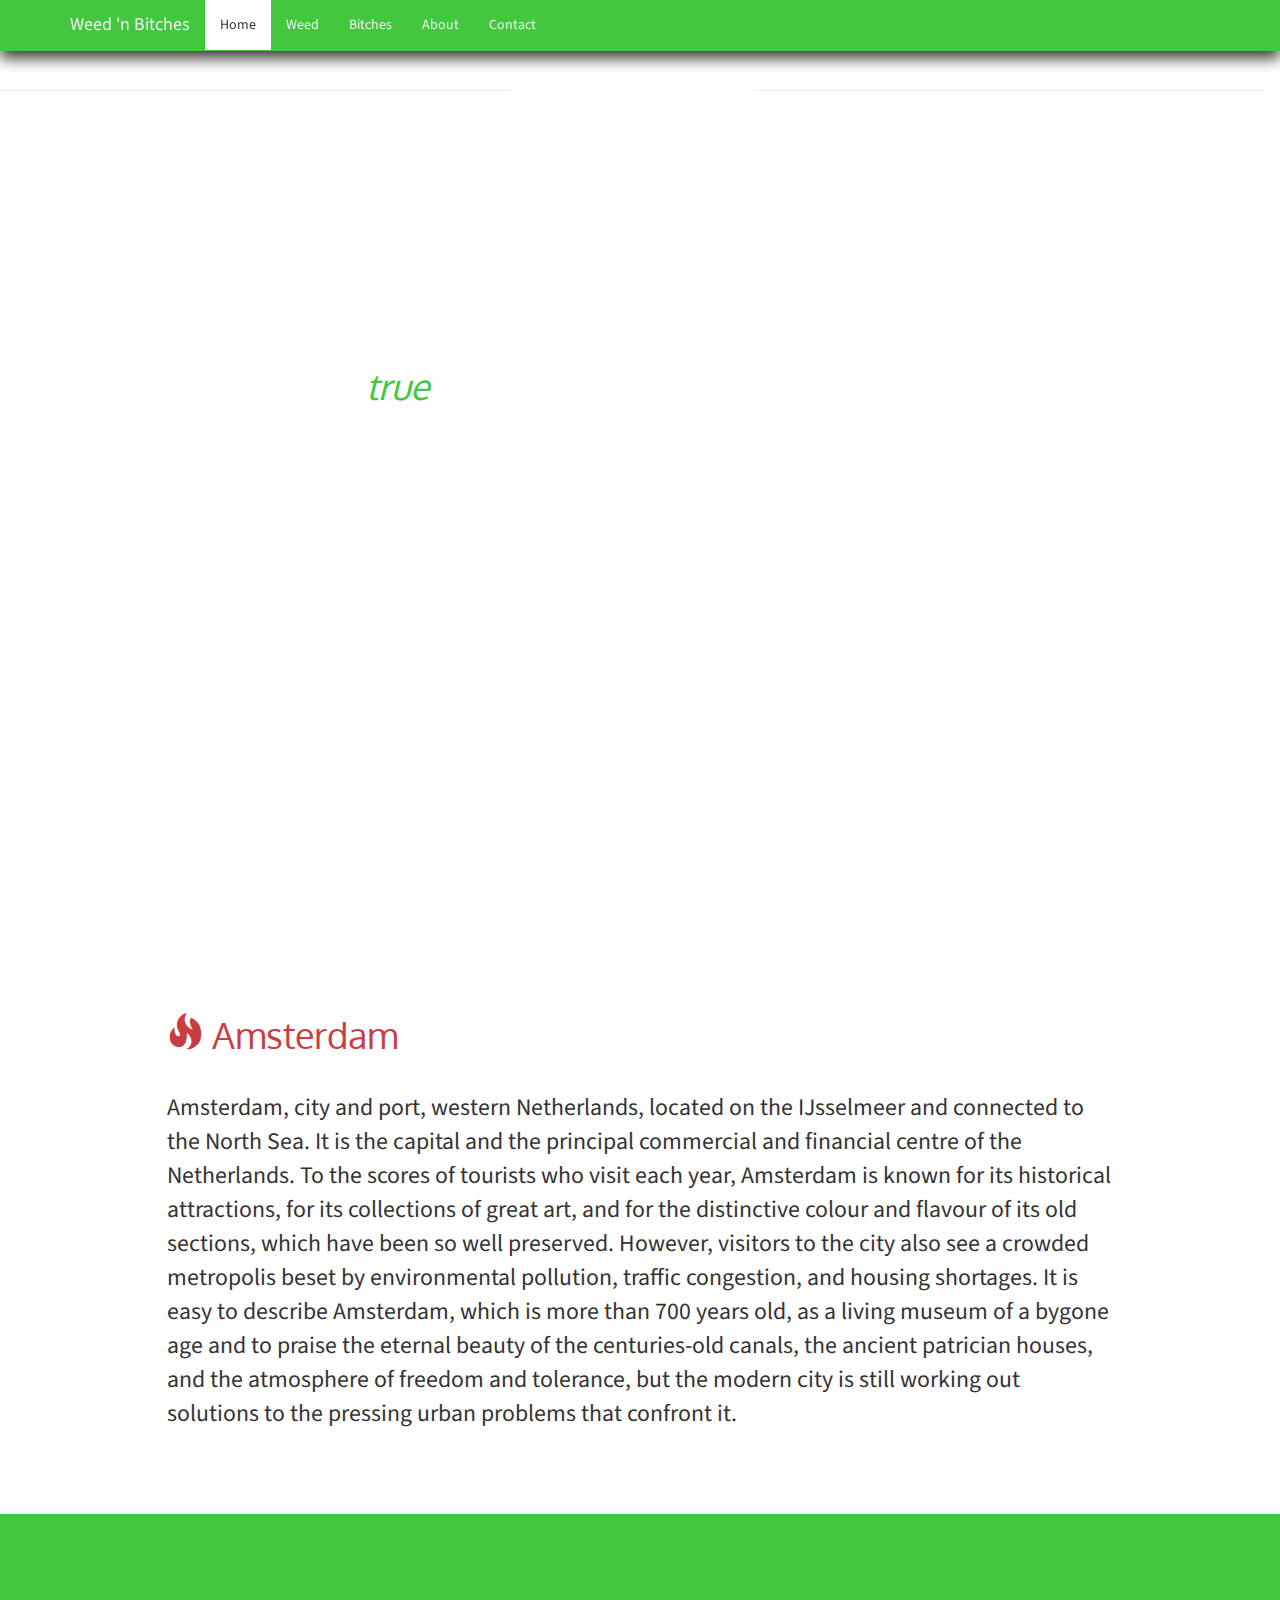
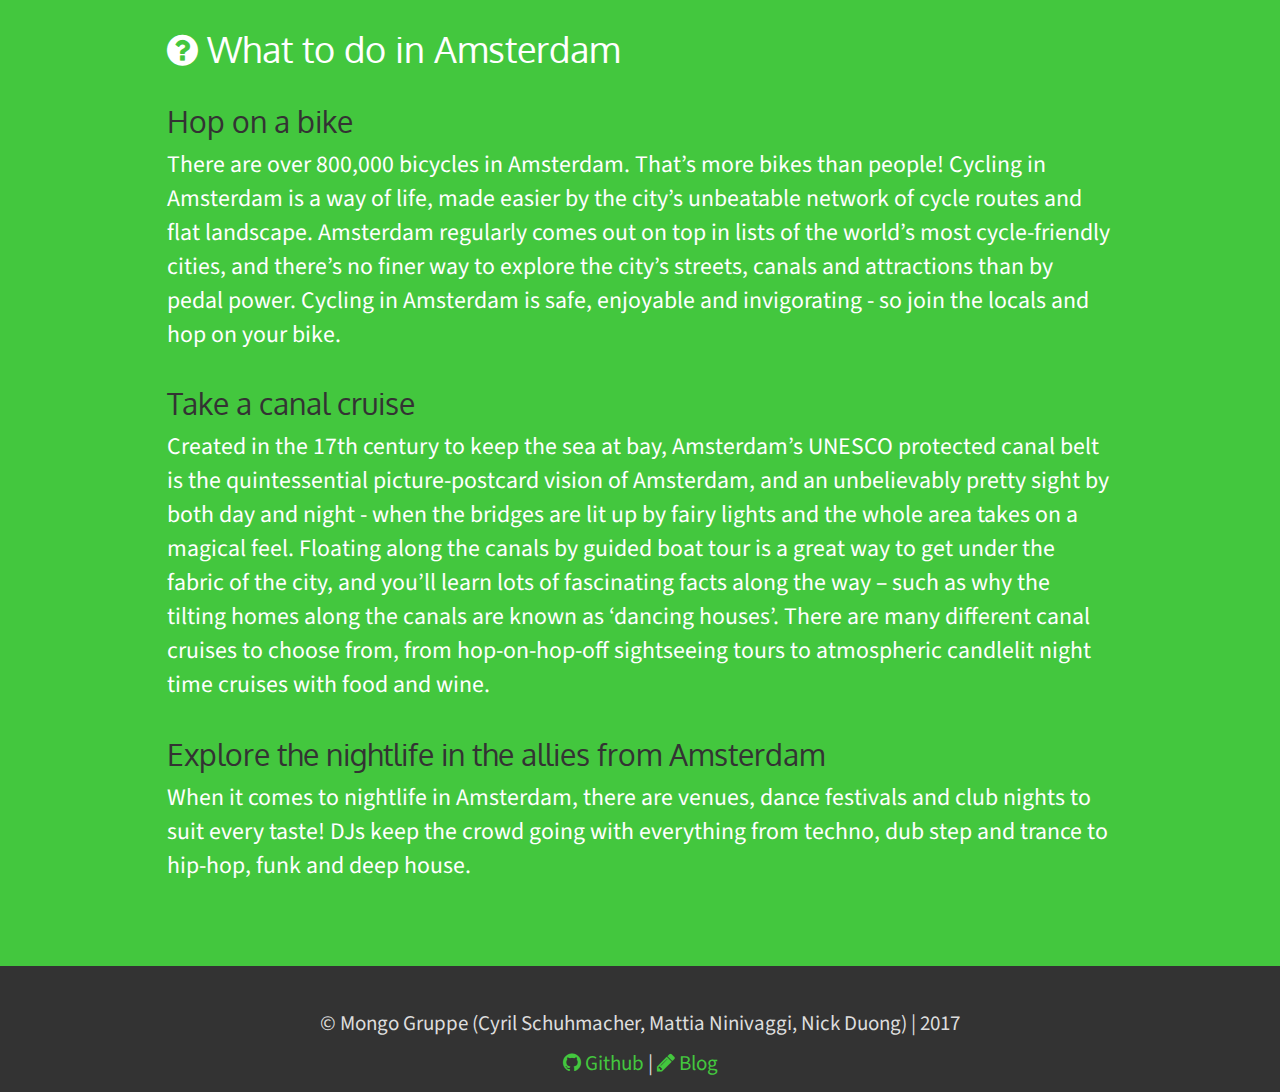
==== commit becdafa5: "merged errithing" ====
--- a/index.html
+++ b/index.html
@@ -2,23 +2,31 @@
 <html>
 
 <head>
-    <meta charset="utf-8" />
-    <title>Weed 'n Bitches</title>
-    <link href="https://fonts.googleapis.com/css?family=Source+Sans+Pro" rel="stylesheet">
-    <link href="https://fonts.googleapis.com/css?family=Oxygen" rel="stylesheet">
-    <link rel="stylesheet" href="node_modules/normalize.css/normalize.css" />
-    <script src="http://code.jquery.com/jquery-3.2.1.js" integrity="sha256-DZAnKJ/6XZ9si04Hgrsxu/8s717jcIzLy3oi35EouyE=" crossorigin="anonymous"></script>
-    <link rel="stylesheet" href="https://maxcdn.bootstrapcdn.com/bootstrap/3.3.7/css/bootstrap.min.css">
-    <script src="https://maxcdn.bootstrapcdn.com/bootstrap/3.3.7/js/bootstrap.min.js"></script>
-    <script src="https://apis.google.com/js/client:plusone.js" type="text/javascript"></script>
-    </script>
-    <link rel="stylesheet" href="css/style.css" />
-    
-    <link rel="stylesheet" href="css/fonts.css" />
-    <link rel="stylesheet" href="css/buttons.css" />
-    <link rel="stylesheet" href="https://maxcdn.bootstrapcdn.com/font-awesome/4.7.0/css/font-awesome.min.css" />
-    <link rel="stylesheet" href="css/navbar.css" />
-    <link rel="stylesheet" href="css/mobile.css" />
+<meta charset="utf-8" />
+<title>Weed 'n Bitches</title>
+<link href="https://fonts.googleapis.com/css?family=Source+Sans+Pro"
+	rel="stylesheet">
+<link href="https://fonts.googleapis.com/css?family=Oxygen"
+	rel="stylesheet">
+<link rel="stylesheet" href="node_modules/normalize.css/normalize.css" />
+<script src="http://code.jquery.com/jquery-3.2.1.js"
+	integrity="sha256-DZAnKJ/6XZ9si04Hgrsxu/8s717jcIzLy3oi35EouyE="
+	crossorigin="anonymous"></script>
+<link rel="stylesheet"
+	href="https://maxcdn.bootstrapcdn.com/bootstrap/3.3.7/css/bootstrap.min.css">
+<script
+	src="https://maxcdn.bootstrapcdn.com/bootstrap/3.3.7/js/bootstrap.min.js"></script>
+<script src="https://apis.google.com/js/client:plusone.js"
+	type="text/javascript"></script>
+</script>
+<link rel="stylesheet" href="css/style.css" />
+
+<link rel="stylesheet" href="css/fonts.css" />
+<link rel="stylesheet" href="css/buttons.css" />
+<link rel="stylesheet"
+	href="https://maxcdn.bootstrapcdn.com/font-awesome/4.7.0/css/font-awesome.min.css" />
+<link rel="stylesheet" href="css/navbar.css" />
+<link rel="stylesheet" href="css/mobile.css" />
 </head>
 
 <body>
@@ -76,54 +84,93 @@
             </div>
         </div>
     </div>
-
-    <div class="container-fluid" id="jimminy">
-        <div id="about" class="row">
-            <div class="text-left">
-                <h1 class="text-primary"><i class="glyphicon glyphicon-fire" aria-hidden="true"></i> Amsterdam</h1>
-                <div id="abouttext"></div>
-                <p>
-                	Amsterdam, city and port, western Netherlands, located on the IJsselmeer and connected to the North Sea. It is the capital and the principal commercial and financial centre of the Netherlands.
-                	To the scores of tourists who visit each year, Amsterdam is known for its historical attractions, for its collections of great art, and for the distinctive colour and flavour of its old sections, which have been so well preserved. However, visitors to the city also see a crowded metropolis beset by environmental pollution, traffic congestion, and housing shortages. It is easy to describe Amsterdam, which is more than 700 years old, as a living museum of a bygone age and to praise the eternal beauty of the centuries-old canals, the ancient patrician houses, and the atmosphere of freedom and tolerance, but the modern city is still working out solutions to the pressing urban problems that confront it.
-                </p>
-            </div>
-        </div>
-        <div id="howtouse" class="row">
-            <div class="text-left">
-                <h1><i class="fa fa-compass" aria-hidden="true"></i> What to do in Amsterdam</h1>
-                <h2>Hop on a bike</h2>
-                <p>There are over 800,000 bicycles in Amsterdam. That’s more bikes than people! Cycling in Amsterdam is a way of life, made easier by the city’s unbeatable network of cycle routes and flat landscape. Amsterdam regularly comes out on top in lists of the world’s most cycle-friendly cities, and there’s no finer way to explore the city’s streets, canals and attractions than by pedal power. Cycling in Amsterdam is safe, enjoyable and invigorating - so join the locals and hop on your bike.</p>
-                <h2>Take a canal cruise</h2>
-                <p>Created in the 17th century to keep the sea at bay, Amsterdam’s UNESCO protected canal belt is the quintessential picture-postcard vision of Amsterdam, and an unbelievably pretty sight by both day and night - when the bridges are lit up by fairy lights and the whole area takes on a magical feel. Floating along the canals by guided boat tour is a great way to get under the fabric of the city, and you’ll learn lots of fascinating facts along the way – such as why the tilting homes along the canals are known as ‘dancing houses’. There are many different canal cruises to choose from, from hop-on-hop-off sightseeing tours to atmospheric candlelit night time cruises with food and wine.</p>
-                <h2>Explore the nightlife in the allies from Amsterdam</h2>
-                <p>When it comes to nightlife in Amsterdam, there are venues, dance festivals and club nights to suit every taste! DJs keep the crowd going with everything from techno, dub step and trance to hip-hop, funk and deep house.</p>
-            </div>
-        </div>
-        <div class="text-center row" id="use">
-            <div >
-                <h1 class="text-primary"><i class="fa fa-check" aria-hidden="true"></i> Let's do this!</h1>
-                <div id="buttons">
-                    <label>
-                        <input id="query" type="text" />
-                        <button id="search-button" class="btn-geckoboard" onclick="keyWordsearch()">Search</button>
-                    </label>
-                    <div id="container">
-                        <h1>Search Results</h1>
-                        <ul id="results"></ul>
-                    </div>
-                </div>
-            </div>
-        </div>
-    </div>
-    <footer>
-        <div class="container text-center">
-            <p>
-                &copy; Mongo Gruppe (Cyril Schuhmacher, Mattia Ninivaggi, Nick Duong) | 2017
-            </p>
-            <p><a href="https://github.com/ninijay"><i class="fa fa-github" aria-hidden="true"></i> Github</a> | <a href="https://tech-brew.net/"><i class="fa fa-pencil" aria-hidden="true"></i>
-                 Blog</a></p>
-        </div>
-    </footer>
+	<div class="container-fluid" id="jimminy">
+		<div id="about" class="row">
+			<div class="text-left">
+				<h1 class="text-primary">
+					<i class="glyphicon glyphicon-fire" aria-hidden="true"></i>
+					Amsterdam
+				</h1>
+				<div id="abouttext"></div>
+				<p>Amsterdam, city and port, western Netherlands, located on the
+					IJsselmeer and connected to the North Sea. It is the capital and
+					the principal commercial and financial centre of the Netherlands.
+					To the scores of tourists who visit each year, Amsterdam is known
+					for its historical attractions, for its collections of great art,
+					and for the distinctive colour and flavour of its old sections,
+					which have been so well preserved. However, visitors to the city
+					also see a crowded metropolis beset by environmental pollution,
+					traffic congestion, and housing shortages. It is easy to describe
+					Amsterdam, which is more than 700 years old, as a living museum of
+					a bygone age and to praise the eternal beauty of the centuries-old
+					canals, the ancient patrician houses, and the atmosphere of freedom
+					and tolerance, but the modern city is still working out solutions
+					to the pressing urban problems that confront it.</p>
+			</div>
+		</div>
+		<div id="howtouse" class="row">
+			<div class="text-left">
+				<h1>
+					<i class="fa fa-question-circle" aria-hidden="true"></i> What to do in
+					Amsterdam
+				</h1>
+				<h2>Hop on a bike</h2>
+				<p>There are over 800,000 bicycles in Amsterdam. That’s more
+					bikes than people! Cycling in Amsterdam is a way of life, made
+					easier by the city’s unbeatable network of cycle routes and flat
+					landscape. Amsterdam regularly comes out on top in lists of the
+					world’s most cycle-friendly cities, and there’s no finer way to
+					explore the city’s streets, canals and attractions than by pedal
+					power. Cycling in Amsterdam is safe, enjoyable and invigorating -
+					so join the locals and hop on your bike.</p>
+				<h2>Take a canal cruise</h2>
+				<p>Created in the 17th century to keep the sea at bay,
+					Amsterdam’s UNESCO protected canal belt is the quintessential
+					picture-postcard vision of Amsterdam, and an unbelievably pretty
+					sight by both day and night - when the bridges are lit up by fairy
+					lights and the whole area takes on a magical feel. Floating along
+					the canals by guided boat tour is a great way to get under the
+					fabric of the city, and you’ll learn lots of fascinating facts
+					along the way – such as why the tilting homes along the canals are
+					known as ‘dancing houses’. There are many different canal cruises
+					to choose from, from hop-on-hop-off sightseeing tours to
+					atmospheric candlelit night time cruises with food and wine.</p>
+				<h2>Explore the nightlife in the allies from Amsterdam</h2>
+				<p>When it comes to nightlife in Amsterdam, there are venues,
+					dance festivals and club nights to suit every taste! DJs keep the
+					crowd going with everything from techno, dub step and trance to
+					hip-hop, funk and deep house.</p>
+			</div>
+		</div>
+		<div class="text-center row" id="use">
+			<div>
+				<h1 class="text-primary">
+					<i class="fa fa-check" aria-hidden="true"></i> Let's do this!
+				</h1>
+				<div id="buttons">
+					<label> <input id="query" type="text" />
+						<button id="search-button" class="btn-geckoboard"
+							onclick="keyWordsearch()">Search</button>
+					</label>
+					<div id="container">
+						<h1>Search Results</h1>
+						<ul id="results"></ul>
+					</div>
+				</div>
+			</div>
+		</div>
+	</div>
+	<footer>
+		<div class="container text-center">
+			<p>&copy; Mongo Gruppe (Cyril Schuhmacher, Mattia Ninivaggi, Nick
+				Duong) | 2017</p>
+			<p>
+				<a href="https://github.com/ninijay"><i class="fa fa-github"
+					aria-hidden="true"></i> Github</a> | <a href="https://tech-brew.net/"><i
+					class="fa fa-pencil" aria-hidden="true"></i> Blog</a>
+			</p>
+		</div>
+	</footer>
 </body>
 
 </html>
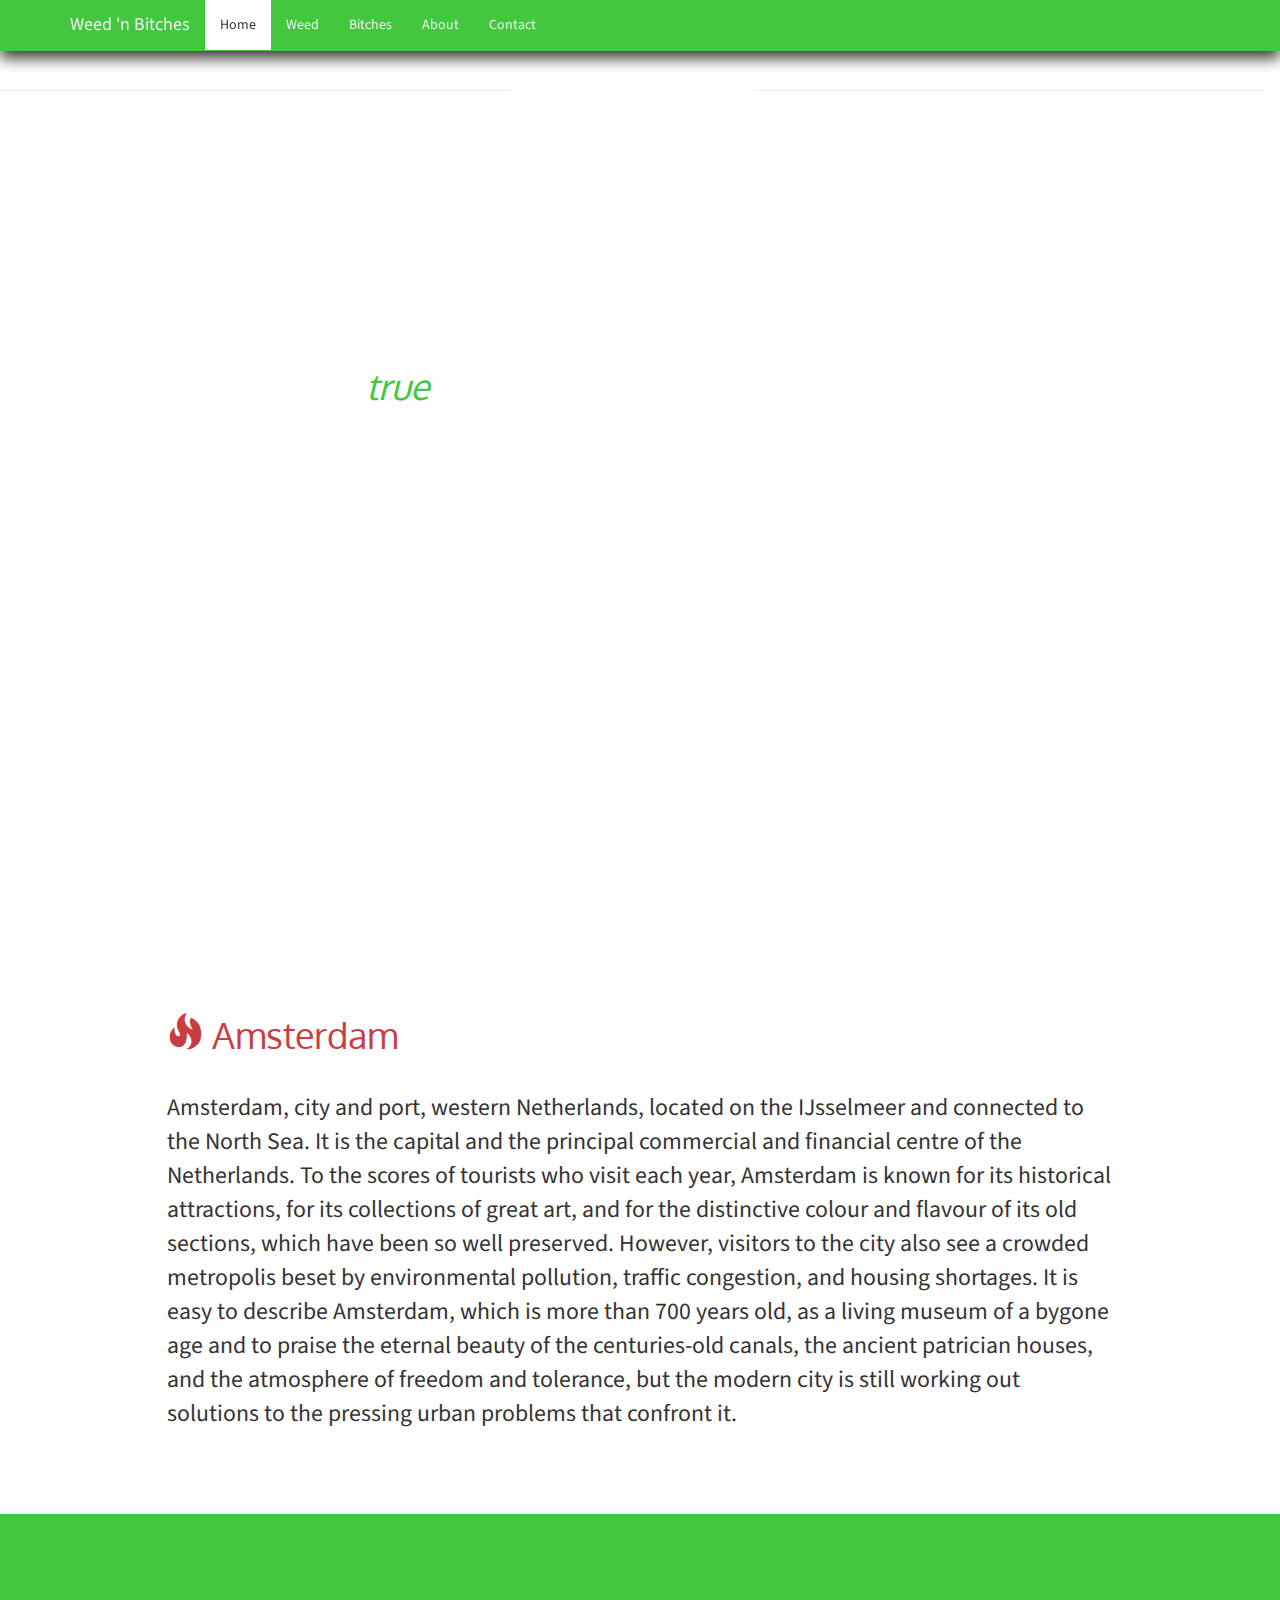
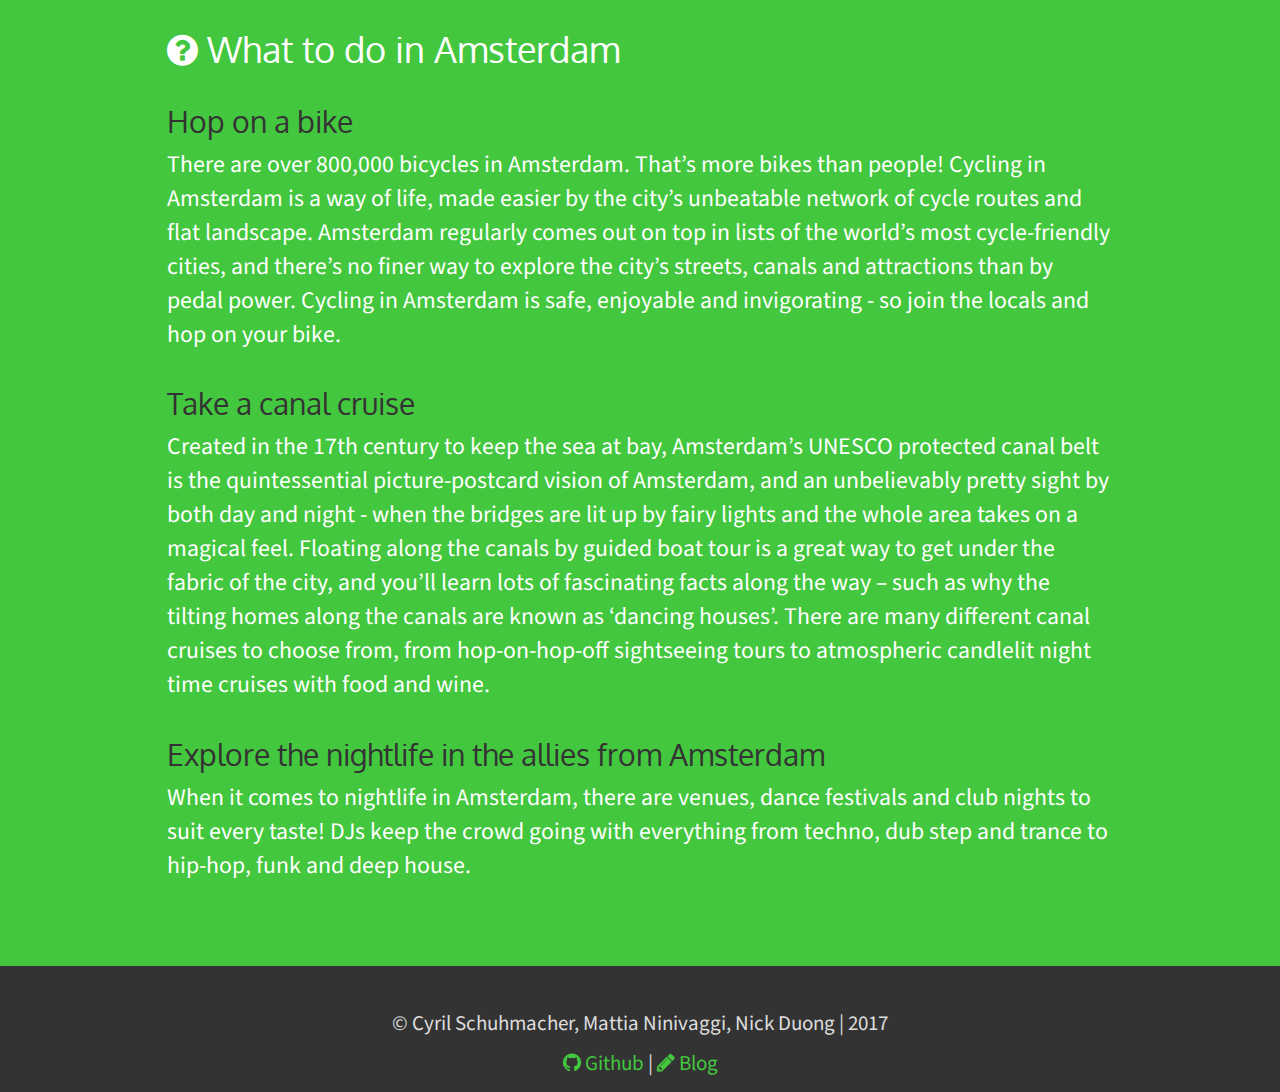
==== commit 699bff1a: "nimm das" ====
--- a/index.html
+++ b/index.html
@@ -2,88 +2,81 @@
 <html>
 
 <head>
-<meta charset="utf-8" />
-<title>Weed 'n Bitches</title>
-<link href="https://fonts.googleapis.com/css?family=Source+Sans+Pro"
-	rel="stylesheet">
-<link href="https://fonts.googleapis.com/css?family=Oxygen"
-	rel="stylesheet">
-<link rel="stylesheet" href="node_modules/normalize.css/normalize.css" />
-<script src="http://code.jquery.com/jquery-3.2.1.js"
-	integrity="sha256-DZAnKJ/6XZ9si04Hgrsxu/8s717jcIzLy3oi35EouyE="
-	crossorigin="anonymous"></script>
-<link rel="stylesheet"
-	href="https://maxcdn.bootstrapcdn.com/bootstrap/3.3.7/css/bootstrap.min.css">
-<script
-	src="https://maxcdn.bootstrapcdn.com/bootstrap/3.3.7/js/bootstrap.min.js"></script>
-<script src="https://apis.google.com/js/client:plusone.js"
-	type="text/javascript"></script>
-</script>
-<link rel="stylesheet" href="css/style.css" />
+	<meta name="viewport" content="width=device-width, initial-scale=1.0">
+	<meta charset="utf-8" />
+	<title>Weed 'n Bitches</title>
+	<link href="https://fonts.googleapis.com/css?family=Source+Sans+Pro" rel="stylesheet">
+	<link href="https://fonts.googleapis.com/css?family=Oxygen" rel="stylesheet">
+	<link rel="stylesheet" href="node_modules/normalize.css/normalize.css" />
+	<script src="http://code.jquery.com/jquery-3.2.1.js" integrity="sha256-DZAnKJ/6XZ9si04Hgrsxu/8s717jcIzLy3oi35EouyE=" crossorigin="anonymous"></script>
+	<link rel="stylesheet" href="https://maxcdn.bootstrapcdn.com/bootstrap/3.3.7/css/bootstrap.min.css">
+	<script src="https://maxcdn.bootstrapcdn.com/bootstrap/3.3.7/js/bootstrap.min.js"></script>
+	<script src="https://apis.google.com/js/client:plusone.js" type="text/javascript"></script>
+	</script>
+	<link rel="stylesheet" href="css/style.css" />
 
-<link rel="stylesheet" href="css/fonts.css" />
-<link rel="stylesheet" href="css/buttons.css" />
-<link rel="stylesheet"
-	href="https://maxcdn.bootstrapcdn.com/font-awesome/4.7.0/css/font-awesome.min.css" />
-<link rel="stylesheet" href="css/navbar.css" />
-<link rel="stylesheet" href="css/mobile.css" />
+	<link rel="stylesheet" href="css/fonts.css" />
+	<link rel="stylesheet" href="css/buttons.css" />
+	<link rel="stylesheet" href="https://maxcdn.bootstrapcdn.com/font-awesome/4.7.0/css/font-awesome.min.css" />
+	<link rel="stylesheet" href="css/navbar.css" />
+	<link rel="stylesheet" href="css/mobile.css" />
 </head>
 
 <body>
-    <div class="navbar navbar-default navbar-fixed-top">
-        <div class="container">
-            <div class="navbar-header">
-                <button type="button" class="navbar-toggle" data-toggle="collapse" data-target=".navbar-collapse">
-                    <span class="icon-bar"></span>
-                    <span class="icon-bar"></span>
-                    <span class="icon-bar"></span>
-                </button>
-                <a class="navbar-brand" href="#">Weed 'n Bitches</a>
-            </div>
-            <div class="collapse navbar-collapse">
-                <ul class="nav navbar-nav">
-                    <li class="active">
-                        <a href="index.html">Home</a>
-                    </li>
-                    <li>
-                        <a href="weed.html">Weed</a>
-                    </li>
-                    <li>
-                        <a href="hoes.html">Bitches</a>
-                    </li>
-                    <li>
-                        <a href="about.html">About</a>
-                    </li>
-                    <li>
-                        <a href="contact.html">Contact</a>
-                    </li>
-                </ul>
-            </div>
-            <!--/.nav-collapse -->
-        </div>
-    </div>
-    <div class="wide">
-        <div class="row">
-            <div class="col-xs-5 line">
-                <hr>
-            </div>
-            <div class="col-xs-2 logo">Weed 'n Bitches</div>
-            <div class="col-xs-5 line">
-                <hr>
-            </div>
-        </div>
-        <div class="row" id="intro">
-            <div class="col-md-4">
-                <h1 class="text-white">
-                    Amsterdam, a place where dreams come
-                    <em>true</em>
-                </h1>
-                <h2 class="text-white">
-                    Get high out of your mind
-                </h2>
-            </div>
-        </div>
-    </div>
+	<div class="navbar navbar-default navbar-fixed-top">
+		<div class="container">
+			<div class="navbar-header">
+				<button type="button" class="navbar-toggle" data-toggle="collapse" data-target=".navbar-collapse">
+					<span class="icon-bar"></span>
+					<span class="icon-bar"></span>
+					<span class="icon-bar"></span>
+				</button>
+				<a class="navbar-brand" href="#">Weed 'n Bitches</a>
+			</div>
+			<div class="collapse navbar-collapse">
+				<ul class="nav navbar-nav">
+					<li class="active">
+						<a href="index.html">Home</a>
+					</li>
+					<li>
+						<a href="weed.html">Weed</a>
+					</li>
+					<li>
+						<a href="hoes.html">Bitches</a>
+					</li>
+					<li>
+						<a href="about.html">About</a>
+					</li>
+					<li>
+						<a href="contact.html">Contact</a>
+					</li>
+				</ul>
+			</div>
+			<!--/.nav-collapse -->
+		</div>
+	</div>
+	<div class="wide">
+		<div class="row">
+			<div class="col-xs-5 line">
+				<hr>
+			</div>
+			<div class="col-xs-2 logo">Weed 'n Bitches</div>
+			<div class="col-xs-5 line">
+				<hr>
+			</div>
+		</div>
+		<div class="row" id="intro">
+			<div class="col-md-4">
+				<h1 class="text-white">
+					Amsterdam, a place where dreams come
+					<em>true</em>
+				</h1>
+				<h2 class="text-white">
+					Get high out of your mind
+				</h2>
+			</div>
+		</div>
+	</div>
 	<div class="container-fluid" id="jimminy">
 		<div id="about" class="row">
 			<div class="text-left">
@@ -92,82 +85,48 @@
 					Amsterdam
 				</h1>
 				<div id="abouttext"></div>
-				<p>Amsterdam, city and port, western Netherlands, located on the
-					IJsselmeer and connected to the North Sea. It is the capital and
-					the principal commercial and financial centre of the Netherlands.
-					To the scores of tourists who visit each year, Amsterdam is known
-					for its historical attractions, for its collections of great art,
-					and for the distinctive colour and flavour of its old sections,
-					which have been so well preserved. However, visitors to the city
-					also see a crowded metropolis beset by environmental pollution,
-					traffic congestion, and housing shortages. It is easy to describe
-					Amsterdam, which is more than 700 years old, as a living museum of
-					a bygone age and to praise the eternal beauty of the centuries-old
-					canals, the ancient patrician houses, and the atmosphere of freedom
-					and tolerance, but the modern city is still working out solutions
-					to the pressing urban problems that confront it.</p>
+				<p>Amsterdam, city and port, western Netherlands, located on the IJsselmeer and connected to the North Sea. It is the capital
+					and the principal commercial and financial centre of the Netherlands. To the scores of tourists who visit each year,
+					Amsterdam is known for its historical attractions, for its collections of great art, and for the distinctive colour
+					and flavour of its old sections, which have been so well preserved. However, visitors to the city also see a crowded
+					metropolis beset by environmental pollution, traffic congestion, and housing shortages. It is easy to describe Amsterdam,
+					which is more than 700 years old, as a living museum of a bygone age and to praise the eternal beauty of the centuries-old
+					canals, the ancient patrician houses, and the atmosphere of freedom and tolerance, but the modern city is still working
+					out solutions to the pressing urban problems that confront it.</p>
 			</div>
 		</div>
 		<div id="howtouse" class="row">
 			<div class="text-left">
 				<h1>
-					<i class="fa fa-question-circle" aria-hidden="true"></i> What to do in
-					Amsterdam
+					<i class="fa fa-question-circle" aria-hidden="true"></i> What to do in Amsterdam
 				</h1>
 				<h2>Hop on a bike</h2>
-				<p>There are over 800,000 bicycles in Amsterdam. That’s more
-					bikes than people! Cycling in Amsterdam is a way of life, made
-					easier by the city’s unbeatable network of cycle routes and flat
-					landscape. Amsterdam regularly comes out on top in lists of the
-					world’s most cycle-friendly cities, and there’s no finer way to
-					explore the city’s streets, canals and attractions than by pedal
-					power. Cycling in Amsterdam is safe, enjoyable and invigorating -
-					so join the locals and hop on your bike.</p>
+				<p>There are over 800,000 bicycles in Amsterdam. That’s more bikes than people! Cycling in Amsterdam is a way of life, made
+					easier by the city’s unbeatable network of cycle routes and flat landscape. Amsterdam regularly comes out on top in
+					lists of the world’s most cycle-friendly cities, and there’s no finer way to explore the city’s streets, canals and
+					attractions than by pedal power. Cycling in Amsterdam is safe, enjoyable and invigorating - so join the locals and hop
+					on your bike.</p>
 				<h2>Take a canal cruise</h2>
-				<p>Created in the 17th century to keep the sea at bay,
-					Amsterdam’s UNESCO protected canal belt is the quintessential
-					picture-postcard vision of Amsterdam, and an unbelievably pretty
-					sight by both day and night - when the bridges are lit up by fairy
-					lights and the whole area takes on a magical feel. Floating along
-					the canals by guided boat tour is a great way to get under the
-					fabric of the city, and you’ll learn lots of fascinating facts
-					along the way – such as why the tilting homes along the canals are
-					known as ‘dancing houses’. There are many different canal cruises
-					to choose from, from hop-on-hop-off sightseeing tours to
-					atmospheric candlelit night time cruises with food and wine.</p>
+				<p>Created in the 17th century to keep the sea at bay, Amsterdam’s UNESCO protected canal belt is the quintessential picture-postcard
+					vision of Amsterdam, and an unbelievably pretty sight by both day and night - when the bridges are lit up by fairy lights
+					and the whole area takes on a magical feel. Floating along the canals by guided boat tour is a great way to get under
+					the fabric of the city, and you’ll learn lots of fascinating facts along the way – such as why the tilting homes along
+					the canals are known as ‘dancing houses’. There are many different canal cruises to choose from, from hop-on-hop-off
+					sightseeing tours to atmospheric candlelit night time cruises with food and wine.</p>
 				<h2>Explore the nightlife in the allies from Amsterdam</h2>
-				<p>When it comes to nightlife in Amsterdam, there are venues,
-					dance festivals and club nights to suit every taste! DJs keep the
-					crowd going with everything from techno, dub step and trance to
-					hip-hop, funk and deep house.</p>
-			</div>
-		</div>
-		<div class="text-center row" id="use">
-			<div>
-				<h1 class="text-primary">
-					<i class="fa fa-check" aria-hidden="true"></i> Let's do this!
-				</h1>
-				<div id="buttons">
-					<label> <input id="query" type="text" />
-						<button id="search-button" class="btn-geckoboard"
-							onclick="keyWordsearch()">Search</button>
-					</label>
-					<div id="container">
-						<h1>Search Results</h1>
-						<ul id="results"></ul>
-					</div>
-				</div>
+				<p>When it comes to nightlife in Amsterdam, there are venues, dance festivals and club nights to suit every taste! DJs keep
+					the crowd going with everything from techno, dub step and trance to hip-hop, funk and deep house.</p>
 			</div>
 		</div>
 	</div>
 	<footer>
 		<div class="container text-center">
-			<p>&copy; Mongo Gruppe (Cyril Schuhmacher, Mattia Ninivaggi, Nick
-				Duong) | 2017</p>
+			<p>&copy; Cyril Schuhmacher, Mattia Ninivaggi, Nick Duong | 2017</p>
 			<p>
-				<a href="https://github.com/ninijay"><i class="fa fa-github"
-					aria-hidden="true"></i> Github</a> | <a href="https://tech-brew.net/"><i
-					class="fa fa-pencil" aria-hidden="true"></i> Blog</a>
+				<a href="https://github.com/ninijay">
+					<i class="fa fa-github" aria-hidden="true"></i> Github</a> |
+				<a href="https://tech-brew.net/">
+					<i class="fa fa-pencil" aria-hidden="true"></i> Blog</a>
 			</p>
 		</div>
 	</footer>
--- a/css/style.css
+++ b/css/style.css
@@ -25,8 +25,17 @@
 	background-size: cover;
 }
 
+#wideHoes{
+background: url('https://cdn.getyourguide.com/img/tour_img-501798-148.jpg') no-repeat center center fixed;
+-webkit-background-size: cover;
+-moz-background-size: cover;
+-o-background-size: cover;
+background-size: cover;
+}
+
+
 #wideAbout {
-	background: url('./img/office_building2.jpg') no-repeat center center
+	background: url('https://images.unsplash.com/photo-1497215842964-222b430dc094?dpr=1&auto=format&fit=crop&w=1000&q=80&cs=tinysrgb') no-repeat center center
 		fixed;
 	-webkit-background-size: cover;
 	-moz-background-size: cover;
@@ -120,7 +129,3 @@
 footer a:hover {
 	color: white;
 }
-
-#use {
-	display: none;
-}--- a/css/fonts.css
+++ b/css/fonts.css
@@ -17,3 +17,11 @@
 a:hover {
     text-decoration: none;
 }
+
+.location-url a{
+    color: white;
+}
+
+.location-url a:hover{
+    text-decoration: underline;
+}